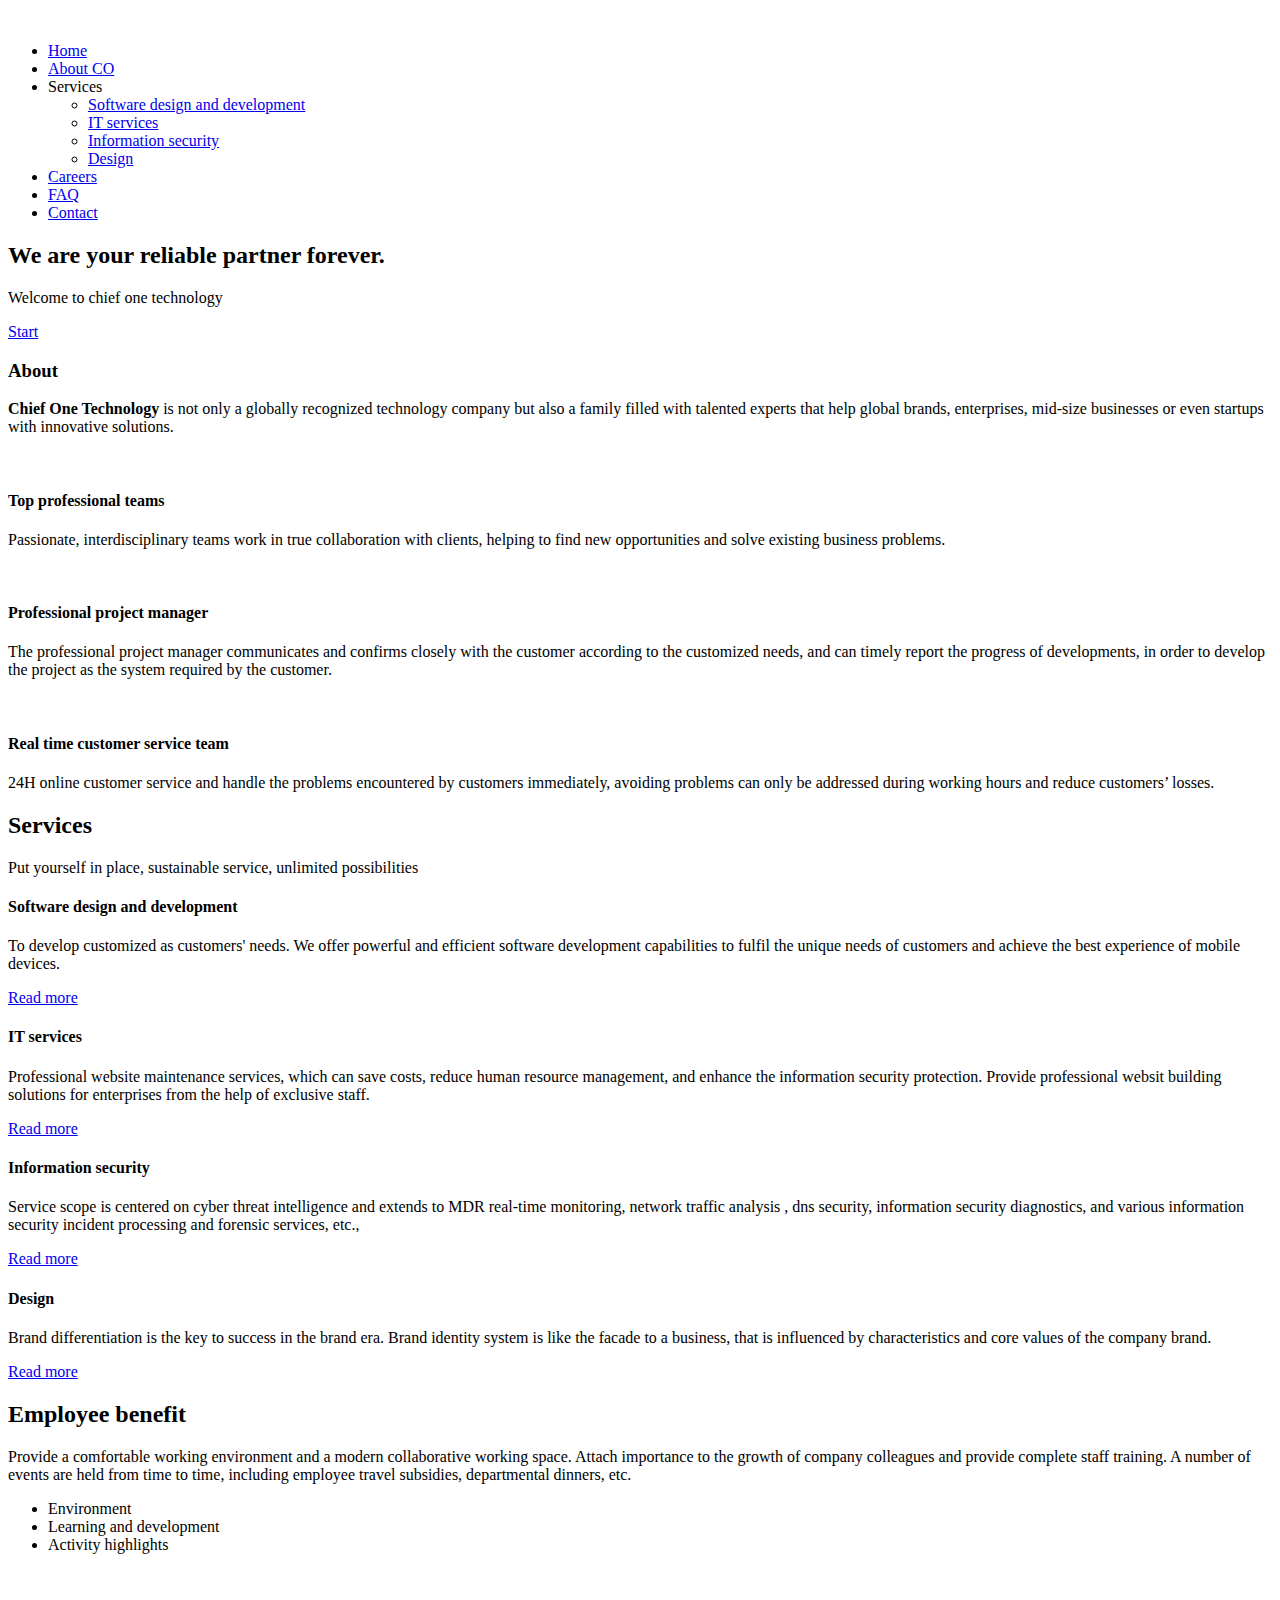
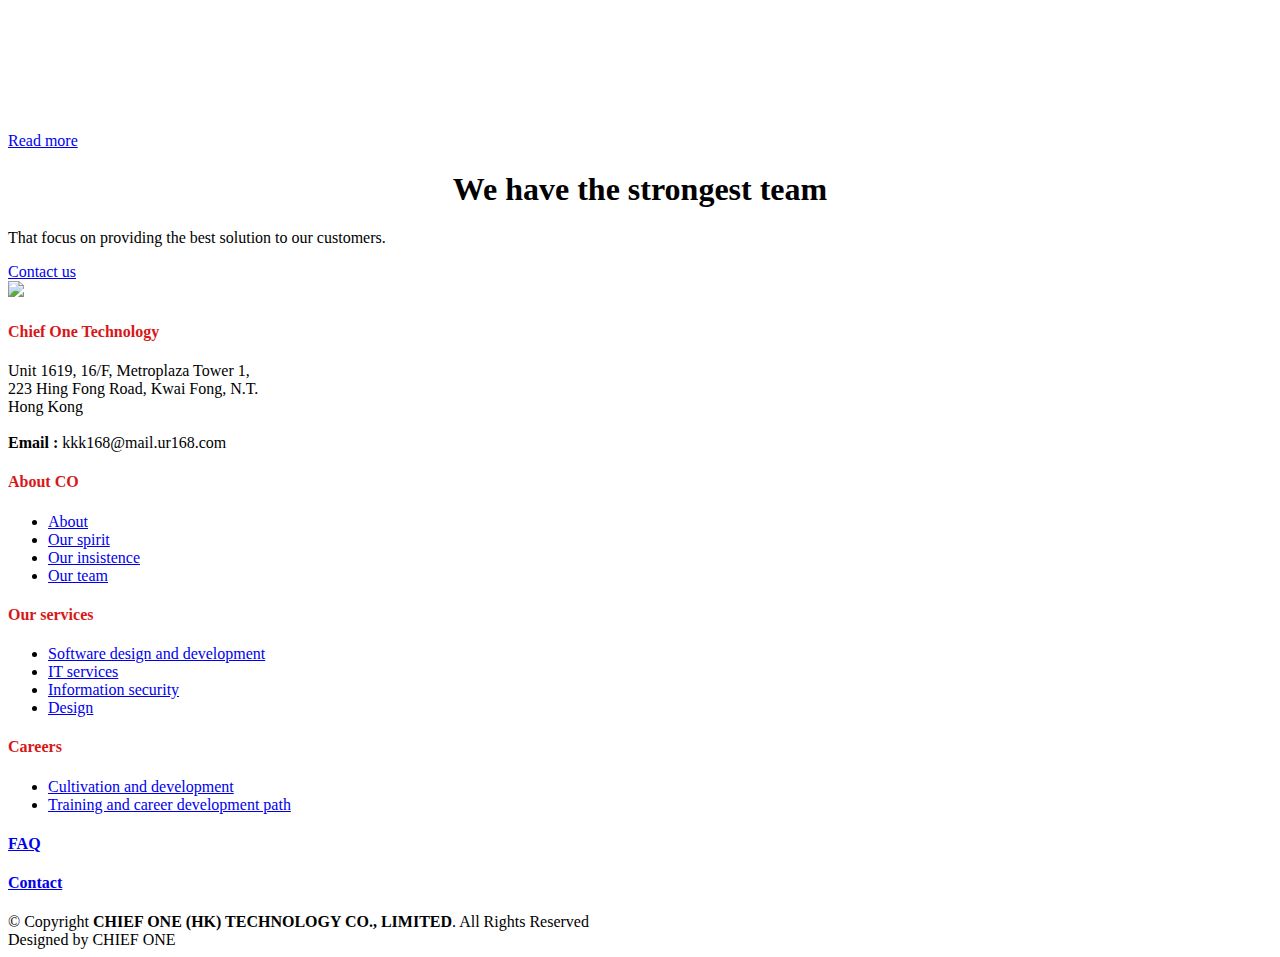
==== index.html @ e83c64fa "Add files via upload" ====
<!DOCTYPE html>
<html lang="en">

<head>
  <meta charset="utf-8">
  <meta content="width=device-width, initial-scale=1.0" name="viewport">

  <title>Chief One Technology</title>
  <meta content="Chief One Technology is not only a globally recognized technology company but also a family filled with talented experts that help global brands, enterprises, mid-size businesses or even startups with innovative solutions." name="description">
  <meta content="Software design and development , IT services , Server-side monitoring , Network monitoring , Browser-side monitoring , Mobile monitoring , Information security , Design , Visual design , 3D design , Animation design , Game soundtrack" name="keywords">

  <!-- Favicons -->
  <link href="assets/img/favicon.png" rel="icon">
  <link href="assets/img/apple-touch-icon.png" rel="apple-touch-icon">

  <!-- Google Fonts -->
  <link rel="preconnect" href="https://fonts.googleapis.com">
  <link rel="preconnect" href="https://fonts.gstatic.com" crossorigin>
  <link href="https://fonts.googleapis.com/css2?family=Open+Sans:ital,wght@0,300;0,400;0,500;0,600;0,700;1,300;1,400;1,600;1,700&family=Roboto:ital,wght@0,300;0,400;0,500;0,600;0,700;1,300;1,400;1,500;1,600;1,700&family=Work+Sans:ital,wght@0,300;0,400;0,500;0,600;0,700;1,300;1,400;1,500;1,600;1,700&display=swap" rel="stylesheet">

  <!-- Vendor CSS Files -->
  <link href="assets/vendor/bootstrap/css/bootstrap.min.css" rel="stylesheet">
  <link href="assets/vendor/bootstrap-icons/bootstrap-icons.css" rel="stylesheet">
  <link href="assets/vendor/fontawesome-free/css/all.min.css" rel="stylesheet">
  <link href="assets/vendor/aos/aos.css" rel="stylesheet">
  <link href="assets/vendor/glightbox/css/glightbox.min.css" rel="stylesheet">
  <link href="assets/vendor/swiper/swiper-bundle.min.css" rel="stylesheet">

  <!-- Template Main CSS File -->
  <link href="assets/css/main.css" rel="stylesheet">

  <!-- =======================================================
  * Template Name: UpConstruction - v1.1.0
  * Template URL: https://bootstrapmade.com/upconstruction-bootstrap-construction-website-template/
  * Author: BootstrapMade.com
  * License: https://bootstrapmade.com/license/
  ======================================================== -->
</head>

<body>

  <!-- ======= Header ======= -->
  <header id="header" class="header d-flex align-items-center">
    <div class="container-fluid container-xl d-flex align-items-center justify-content-between">

      <a href="index.html" class="logo d-flex align-items-center">
        <!-- Uncomment the line below if you also wish to use an image logo -->
        <img src="assets/img/logo.png" alt="">
        <!-- <h1>UpConstruction<span>.</span></h1> -->
      </a>

      <i class="mobile-nav-toggle mobile-nav-show bi bi-list"></i>
      <i class="mobile-nav-toggle mobile-nav-hide d-none bi bi-x"></i>
      <nav id="navbar" class="navbar">
        <ul>
          <li><a href="index.html" class="active">Home</a></li>
          <li><a href="about.html">About CO</a></li>
          <li class="dropdown"><a><span class="a" >Services
          <i class="bi bi-chevron-down dropdown-indicator"></i></span> </a>
            <ul>
              <li><a href="software-design.html">Software design and development</a></li>
              <li><a href="service-server-side.html">IT services</a></li>
              <li><a href="Information-security.html">Information security</a></li>
              <li><a href="service-design.html">Design</a></li>
            </ul>
          </li>
          <li><a href="careers.html">Careers</a></li>
          <li><a href="FAQ.html"> FAQ</a></li>
          
          <!-- <li class="dropdown"><a href="#"><span>Dropdown</span> <i class="bi bi-chevron-down dropdown-indicator"></i></a>
            <ul>
              <li><a href="services.html">Dropdown 1</a></li>
              <li><a href="services.html">Dropdown 2</a></li>
              <li><a href="services.html">Dropdown 3</a></li>
              <li><a href="services.html">Dropdown 4</a></li>
            </ul>
          </li> -->

          <li><a href="contact.html" >Contact</a></li>
        </ul>
      </nav><!-- .navbar -->

    </div>
  </header><!-- End Header -->

  <!-- ======= Hero Section ======= -->
  <section id="hero" class="hero">

    <div class="info d-flex align-items-center ">
      <div class="container ">
        <div class="row justify-content-center">
          <div class="col-lg-6 text-center">
            <h2 data-aos="fade-down">We are your reliable partner forever<span>.</h2>
            <p data-aos="fade-up">Welcome to chief one technology</p>
            <a data-aos="fade-up" data-aos-delay="200" href="#get-started" class="btn-get-started">Start</a>
          </div>
        </div>
      </div>
    </div>

    <div id="hero-carousel" class="carousel slide" data-bs-ride="carousel" data-bs-interval="5000">

      <div class="carousel-item active" style="background-image: url(assets/img/hero-carousel/hero-carousel-1.jpg)"></div>
      <div class="carousel-item" style="background-image: url(assets/img/hero-carousel/hero-carousel-2.jpg)"></div>
      <div class="carousel-item" style="background-image: url(assets/img/hero-carousel/hero-carousel-3.jpg)"></div>
      <!-- <div class="carousel-item" style="background-image: url(assets/img/hero-carousel/hero-carousel-4.jpg)"></div>
      <div class="carousel-item" style="background-image: url(assets/img/hero-carousel/hero-carousel-5.jpg)"></div> -->

      <a class="carousel-control-prev" href="#hero-carousel" role="button" data-bs-slide="prev">
        <span class="carousel-control-prev-icon bi bi-chevron-left" aria-hidden="true"></span>
      </a>

      <a class="carousel-control-next" href="#hero-carousel" role="button" data-bs-slide="next">
        <span class="carousel-control-next-icon bi bi-chevron-right" aria-hidden="true"></span>
      </a>

    </div>

  </section><!-- End Hero Section -->


  <main id="main">
  <!-- ======= Alt Services Section ======= -->
  <section id="get-started">
  <div id=" alt-services" class="alt-services ">
    <div class="container" data-aos="fade-up">

      <div class="row justify-content-around gy-4">
        <div class="col-lg-6 img-bg" style="background-image: url(assets/img/alt-services-1.jpg);" data-aos="zoom-in" data-aos-delay="100"></div>

        <div class="col-lg-5 d-flex flex-column justify-content-center f-size">
          <h3>About</h3>
          <!-- <h3>Efficiency．Intelligent．Technology</h3> -->
          <p><strong>Chief One Technology</strong> is not only a globally recognized technology company but also a family filled with talented experts that help global brands, enterprises, mid-size businesses or even startups with innovative solutions.
            </p>

          <div class="icon-box d-flex position-relative" data-aos="fade-up" data-aos-delay="100">
            <i class="bi flex-shrink-0"><img src="assets/img/team.svg" alt="" class="img-fluid"></i>
            <div>
              <h4>Top professional teams</h4>
              <p>Passionate, interdisciplinary teams work in true collaboration with clients, helping to find new opportunities and solve existing business problems.</p>
            </div>
          </div><!-- End Icon Box -->

          <div class="icon-box d-flex position-relative" data-aos="fade-up" data-aos-delay="200">
            <i class="bi flex-shrink-0"><img src="assets/img/img_manager.svg" alt="" class="img-fluid"></i>
            <div>
              <h4>Professional project manager</h4>
              <p>The professional project manager communicates and confirms closely with the customer according to the customized needs, and can timely report the progress of developments, in order to develop the project as the system required by the customer.</p>
            </div>
          </div><!-- End Icon Box -->

          <div class="icon-box d-flex position-relative" data-aos="fade-up" data-aos-delay="300">
            <i class="bi flex-shrink-0"><img src="assets/img/img_time.svg" alt="" class="img-fluid"></i>
            <div>
              <h4>Real time customer service team</h4>
              <p>24H online customer service and handle the problems encountered by customers immediately, avoiding problems can only be addressed during working hours and reduce customers’ losses.</p>
            </div>
          </div><!-- End Icon Box -->

          <!-- <div class="icon-box d-flex position-relative" data-aos="fade-up" data-aos-delay="400">
            <i class="bi bi-brightness-high flex-shrink-0"></i>
            <div>
              <h4><a href="" class="stretched-link">Tride clov</a></h4>
              <p>Est voluptatem labore deleniti quis a delectus et. Saepe dolorem libero sit non aspernatur odit amet. Et eligendi</p>
            </div>
          </div> -->
          <!-- End Icon Box -->

        </div>
      </div>

    </div></div>
  </section><!-- End Alt Services Section -->


  <!-- ======= Services Section ======= -->
  <!-- <section id="services" class="services section-bg ">
    <div class="container" data-aos="fade-up">

      <div class="section-header">
        <h2 class="">Services</h2>
        <p>Put yourself in place, sustainable service, unlimited possibilities</p>
      </div>

      <div class="row gy-4">

        <div class="col-lg-6 col-md-6 " data-aos="fade-up" data-aos-delay="100">
          <div class="service-item  position-relative">
            <div class="icon">
              <img src="assets/img/icon9.svg" alt="" class="img-fluid">
            </div>
            <h3>Software Design & Development</h3>
            <p>To develop customized as customers' needs. We offer powerful and efficient software development capabilities to fulfil the unique needs of customers and achieve the best experience of mobile devices.</p>
            <a href="service-details.html" class="readmore stretched-link">Read More<i class="bi bi-arrow-right"></i></a>
          </div>
        </div> -->
        <!-- End Service Item -->

        <!-- <div class="col-lg-6 col-md-6" data-aos="fade-up" data-aos-delay="200">
          <div class="service-item position-relative">
            <div class="icon">
              <img src="assets/img/icon7.svg" alt="" class="img-fluid">
            </div>
            <h3>It Services</h3>
            <p>Professional website maintenance services, which can save costs, reduce human resource management, and enhance the information security protection. Provide professional websit building solutions for enterprises from the help of exclusive staff.</p>
            <a href="service-details.html" class="readmore stretched-link">Read More <i class="bi bi-arrow-right"></i></a>
          </div>
        </div> -->
        <!-- End Service Item -->

        <!-- <div class="col-lg-6 col-md-6" data-aos="fade-up" data-aos-delay="300">
          <div class="service-item position-relative">
            <div class="icon">
              <img src="assets/img/icon8.svg" alt="" class="img-fluid">
            </div>
            <h3>Information Security</h3>
            <p>service scope is centered on cyber threat intelligence and extends to MDR real-time monitoring, network traffic analysis , dns security, information security diagnostics, and various information security incident processing and forensic services, etc., helping customers guard against ubiquitous cyber threats.</p>
            <a href="service-details.html" class="readmore stretched-link">Read More <i class="bi bi-arrow-right"></i></a>
          </div>
        </div> -->
        <!-- End Service Item -->

        <!-- <div class="col-lg-6 col-md-6" data-aos="fade-up" data-aos-delay="400">
          <div class="service-item position-relative">
            <div class="icon">
              <img src="assets/img/icon6.svg" alt="" class="img-fluid">
            </div>
            <h3>Graphic Design</h3>
            <p>Brand differentiation is the key to success in the brand era. Brand identity system is like the facade to a business, that is influenced by characteristics and core values of the company brand. Every business is in a different life cycle stage, which has different demands for operation. The branding benefits can only be accumulated by utilising the right tools in each stage. </p>
            <a href="service-details.html" class="readmore stretched-link">Read More <i class="bi bi-arrow-right"></i></a>
          </div>
        </div> -->
        <!-- End Service Item -->

        <!-- <div class="col-lg-4 col-md-6" data-aos="fade-up" data-aos-delay="500">
          <div class="service-item position-relative">
            <div class="icon">
              <i class="fa-solid fa-helmet-safety"></i>
            </div>
            <h3>Velit Doloremque</h3>
            <p>Cumque et suscipit saepe. Est maiores autem enim facilis ut aut ipsam corporis aut. Sed animi at autem alias eius labore.</p>
            <a href="service-details.html" class="readmore stretched-link">Learn more <i class="bi bi-arrow-right"></i></a>
          </div>
        </div> -->
        <!-- End Service Item -->

        <!-- <div class="col-lg-4 col-md-6" data-aos="fade-up" data-aos-delay="600">
          <div class="service-item position-relative">
            <div class="icon">
              <i class="fa-solid fa-arrow-up-from-ground-water"></i>
            </div>
            <h3>Dolori Architecto</h3>
            <p>Hic molestias ea quibusdam eos. Fugiat enim doloremque aut neque non et debitis iure. Corrupti recusandae ducimus enim.</p>
            <a href="service-details.html" class="readmore stretched-link">Learn more <i class="bi bi-arrow-right"></i></a>
          </div>
        </div> -->
        <!-- End Service Item -->

      <!-- </div>

    </div>
  </section> -->
  <!-- End Services Section -->



  

    <!-- ======= Constructions Section ======= -->
    <section id="constructions" class="constructions section-bg ">
      <div class="container" data-aos="fade-up">

        <div class="section-header">
          <h2>Services</h2>
          <p>Put yourself in place, sustainable service, unlimited possibilities</p>
        </div>

        <div class="row gy-4">

          <div class="col-lg-6" data-aos="fade-up" data-aos-delay="100">
            <div class="card-item">
              <div class="row">
                <div class="col-xl-5">
                  <div class="card-bg" style="background-image: url(assets/img/constructions-1.jpg);"></div>
                </div>
                <div class="col-xl-7 d-flex align-items-center">
                  <div class="card-body">
                    <h4>Software design and development</h4>
              <p>To develop customized as customers' needs. We offer powerful and efficient software development capabilities to fulfil the unique needs of customers and achieve the best experience of mobile devices.</p>
              <a href="software-design.html" class="readmore stretched-link">Read more <i class="bi bi-arrow-right"></i></a>
                  </div>
                </div>
              </div>
            </div>
          </div>
          <!-- End Card Item -->

          <div class="col-lg-6" data-aos="fade-up" data-aos-delay="200">
            <div class="card-item">
              <div class="row">
                <div class="col-xl-5">
                  <div class="card-bg" style="background-image: url(assets/img/constructions-2.jpg);"></div>
                </div>
                <div class="col-xl-7 d-flex align-items-center">
                  <div class="card-body">
                    <h4 class="card-title">IT services</h4>
                    <p>Professional website maintenance services, which can save costs, reduce human resource management, and enhance the information security protection. Provide professional websit building 
                      solutions for enterprises from the help of exclusive staff.</p>
                      <a href="service-server-side.html" class="readmore stretched-link">Read more <i class="bi bi-arrow-right"></i></a>
                  </div>
                </div>
              </div>
            </div>
          </div>
          <!-- End Card Item -->

          <div class="col-lg-6" data-aos="fade-up" data-aos-delay="300">
            <div class="card-item">
              <div class="row">
                <div class="col-xl-5">
                  <div class="card-bg" style="background-image: url(assets/img/constructions-3.jpg);"></div>
                </div>
                <div class="col-xl-7 d-flex align-items-center">
                  <div class="card-body">
                    <h4 class="card-title">Information security</h4>
                    <p>Service scope is centered on cyber threat intelligence and extends to MDR real-time monitoring, network traffic analysis , dns security, information security diagnostics, and various information security incident processing and forensic services, etc.,</p>
                      <a href="Information-security.html" class="readmore stretched-link">Read more <i class="bi bi-arrow-right"></i></a>
                  </div>
                </div>
              </div>
            </div>
          </div>
          <!-- End Card Item -->

          <div class="col-lg-6" data-aos="fade-up" data-aos-delay="400">
            <div class="card-item">
              <div class="row">
                <div class="col-xl-5">
                  <div class="card-bg" style="background-image: url(assets/img/constructions-4.jpg);"></div>
                </div>
                <div class="col-xl-7 d-flex ">
                  <div class="card-body">
                    <h4 class="card-title">Design</h4>
                    <p>Brand differentiation is the key to success in the brand era. Brand identity system is like the facade to a business, that is influenced by characteristics and core values of the company brand. </p>
                    <a href="service-design.html" class="readmore stretched-link">Read more <i class="bi bi-arrow-right"></i></a>
                  </div>
                </div>
              </div>
            </div>
          </div>
          <!-- End Card Item -->

        </div>

        

      </div>
    </section>
    <!-- End Constructions Section -->

    

    
    

    <!-- ======= Our Projects Section ======= -->
    <section id="projects" class="projects " >
      <div class="container" data-aos="fade-up">

        <div class="section-header">
          <h2 >Employee benefit</h2>
          <p>Provide a comfortable working environment and a modern collaborative working space.

            Attach importance to the growth of company colleagues and provide complete staff training.
            
            A number of events are held from time to time, including employee travel subsidies, departmental dinners, etc.</p>
        </div>

        <div class="portfolio-isotope" data-portfolio-filter=".filter-remodeling" data-portfolio-layout="masonry" data-portfolio-sort="original-order">

          <ul class="portfolio-flters" data-aos="fade-up" data-aos-delay="100">
            <!-- <li data-filter="*" class="filter-active">All</li> -->
            <li data-filter=".filter-remodeling" class="filter-active">Environment</li>
            <li data-filter=".filter-construction"> Learning and development </li>
            <li data-filter=".filter-repairs"> Activity highlights</li>
            <!-- <li data-filter=".filter-design">Design</li> -->
          </ul><!-- End Projects Filters -->

          <div class="row gy-4 portfolio-container" data-aos="fade-up" data-aos-delay="200">

            <div class="col-lg-4 col-md-6 portfolio-item filter-remodeling">
              <div class="portfolio-content h-100">
                <img src="assets/img/projects/remodeling-1.jpg" class="img-fluid" alt="">
                <div class="portfolio-info">
                  <!-- <h4>Remodeling 1</h4> -->
                  <!-- <p>Lorem ipsum, dolor sit amet consectetur</p> -->
                  <a href="assets/img/projects/remodeling-1.jpg"  data-gallery="portfolio-gallery-remodeling" class="glightbox preview-link"><i class="bi bi-zoom-in"></i></a>
                  <!-- <a href="project-details.html" title="More Details" class="details-link"><i class="bi bi-link-45deg"></i></a> -->
                </div>
              </div>
            </div><!-- End Projects Item -->

            <div class="col-lg-4 col-md-6 portfolio-item filter-construction">
              <div class="portfolio-content h-100">
                <img src="assets/img/projects/construction-1.jpg" class="img-fluid" alt="">
                <div class="portfolio-info">
                  <!-- <h4>Construction 1</h4> -->
                  <!-- <p>Lorem ipsum, dolor sit amet consectetur</p> -->
                  <a href="assets/img/projects/construction-1.jpg"  data-gallery="portfolio-gallery-construction" class="glightbox preview-link"><i class="bi bi-zoom-in"></i></a>
                  <!-- <a href="project-details.html" title="More Details" class="details-link"><i class="bi bi-link-45deg"></i></a> -->
                </div>
              </div>
            </div><!-- End Projects Item -->

            <div class="col-lg-4 col-md-6 portfolio-item filter-repairs">
              <div class="portfolio-content h-100">
                <img src="assets/img/projects/repairs-1.jpg" class="img-fluid" alt="">
                <div class="portfolio-info">
                  <!-- <h4>Repairs 1</h4> -->
                  <!-- <p>Lorem ipsum, dolor sit amet consectetur</p> -->
                  <a href="assets/img/projects/repairs-1.jpg"  data-gallery="portfolio-gallery-repairs" class="glightbox preview-link"><i class="bi bi-zoom-in"></i></a>
                  <!-- <a href="project-details.html" title="More Details" class="details-link"><i class="bi bi-link-45deg"></i></a> -->
                </div>
              </div>
            </div><!-- End Projects Item -->

            <!-- <div class="col-lg-4 col-md-6 portfolio-item filter-design">
              <div class="portfolio-content h-100">
                <img src="assets/img/projects/design-1.jpg" class="img-fluid" alt="">
                <div class="portfolio-info">
                  <h4>Design 1</h4>
                  <p>Lorem ipsum, dolor sit amet consectetur</p>
                  <a href="assets/img/projects/design-1.jpg" title="Repairs 1" data-gallery="portfolio-gallery-book" class="glightbox preview-link"><i class="bi bi-zoom-in"></i></a>
                  <a href="project-details.html" title="More Details" class="details-link"><i class="bi bi-link-45deg"></i></a>
                </div>
              </div>
            </div> -->
            <!-- End Projects Item -->

            <div class="col-lg-4 col-md-6 portfolio-item filter-remodeling">
              <div class="portfolio-content h-100">
                <img src="assets/img/projects/remodeling-2.jpg" class="img-fluid" alt="">
                <div class="portfolio-info">
                  <!-- <h4>Remodeling 2</h4> -->
                  <!-- <p>Lorem ipsum, dolor sit amet consectetur</p> -->
                  <a href="assets/img/projects/remodeling-2.jpg"  data-gallery="portfolio-gallery-remodeling" class="glightbox preview-link"><i class="bi bi-zoom-in"></i></a>
                  <!-- <a href="project-details.html" title="More Details" class="details-link"><i class="bi bi-link-45deg"></i></a> -->
                </div>
              </div>
            </div><!-- End Projects Item -->

            <div class="col-lg-4 col-md-6 portfolio-item filter-construction">
              <div class="portfolio-content h-100">
                <img src="assets/img/projects/construction-2.jpg" class="img-fluid" alt="">
                <div class="portfolio-info">
                  <!-- <h4>Construction 2</h4> -->
                  <!-- <p>Lorem ipsum, dolor sit amet consectetur</p> -->
                  <a href="assets/img/projects/construction-2.jpg"  data-gallery="portfolio-gallery-construction" class="glightbox preview-link"><i class="bi bi-zoom-in"></i></a>
                  <!-- <a href="project-details.html" title="More Details" class="details-link"><i class="bi bi-link-45deg"></i></a> -->
                </div>
              </div>
            </div><!-- End Projects Item -->

            <div class="col-lg-4 col-md-6 portfolio-item filter-repairs">
              <div class="portfolio-content h-100">
                <img src="assets/img/projects/repairs-2.jpg" class="img-fluid" alt="">
                <div class="portfolio-info">
                  <!-- <h4>Repairs 2</h4> -->
                  <!-- <p>Lorem ipsum, dolor sit amet consectetur</p> -->
                  <a href="assets/img/projects/repairs-2.jpg"  data-gallery="portfolio-gallery-repairs" class="glightbox preview-link"><i class="bi bi-zoom-in"></i></a>
                  <!-- <a href="project-details.html" title="More Details" class="details-link"><i class="bi bi-link-45deg"></i></a> -->
                </div>
              </div>
            </div><!-- End Projects Item -->

            <!-- <div class="col-lg-4 col-md-6 portfolio-item filter-design">
              <div class="portfolio-content h-100">
                <img src="assets/img/projects/design-2.jpg" class="img-fluid" alt="">
                <div class="portfolio-info">
                  <h4>Design 2</h4>
                  <p>Lorem ipsum, dolor sit amet consectetur</p>
                  <a href="assets/img/projects/design-2.jpg" title="Repairs 2" data-gallery="portfolio-gallery-book" class="glightbox preview-link"><i class="bi bi-zoom-in"></i></a>
                  <a href="project-details.html" title="More Details" class="details-link"><i class="bi bi-link-45deg"></i></a>
                </div>
              </div>
            </div> -->
            <!-- End Projects Item -->

            <div class="col-lg-4 col-md-6 portfolio-item filter-remodeling">
              <div class="portfolio-content h-100">
                <img src="assets/img/projects/remodeling-3.jpg" class="img-fluid" alt="">
                <div class="portfolio-info">
                  <!-- <h4>Remodeling 3</h4> -->
                  <!-- <p>Lorem ipsum, dolor sit amet consectetur</p> -->
                  <a href="assets/img/projects/remodeling-3.jpg"  data-gallery="portfolio-gallery-remodeling" class="glightbox preview-link"><i class="bi bi-zoom-in"></i></a>
                  <!-- <a href="project-details.html" title="More Details" class="details-link"><i class="bi bi-link-45deg"></i></a> -->
                </div>
              </div>
            </div><!-- End Projects Item -->

            <div class="col-lg-4 col-md-6 portfolio-item filter-construction">
              <div class="portfolio-content h-100">
                <img src="assets/img/projects/construction-3.jpg" class="img-fluid" alt="">
                <div class="portfolio-info">
                  <!-- <h4>Construction 3</h4> -->
                  <!-- <p>Lorem ipsum, dolor sit amet consectetur</p> -->
                  <a href="assets/img/projects/construction-3.jpg"  data-gallery="portfolio-gallery-construction" class="glightbox preview-link"><i class="bi bi-zoom-in"></i></a>
                  <!-- <a href="project-details.html" title="More Details" class="details-link"><i class="bi bi-link-45deg"></i></a> -->
                </div>
              </div>
            </div><!-- End Projects Item -->

            <div class="col-lg-4 col-md-6 portfolio-item filter-repairs">
              <div class="portfolio-content h-100">
                <img src="assets/img/projects/repairs-3.jpg" class="img-fluid" alt="">
                <div class="portfolio-info">
                  <!-- <h4>Repairs 3</h4> -->
                  <!-- <p>Lorem ipsum, dolor sit amet consectetur</p> -->
                  <a href="assets/img/projects/repairs-3.jpg"  data-gallery="portfolio-gallery-repairs" class="glightbox preview-link"><i class="bi bi-zoom-in"></i></a>
                  <!-- <a href="project-details.html" title="More Details" class="details-link"><i class="bi bi-link-45deg"></i></a> -->
                </div>
              </div>
            </div><!-- End Projects Item -->

            

            <!-- <div class="col-lg-4 col-md-6 portfolio-item filter-design">
              <div class="portfolio-content h-100">
                <img src="assets/img/projects/design-3.jpg" class="img-fluid" alt="">
                <div class="portfolio-info">
                  <h4>Design 3</h4>
                  <p>Lorem ipsum, dolor sit amet consectetur</p>
                  <a href="assets/img/projects/design-3.jpg" title="Repairs 3" data-gallery="portfolio-gallery-book" class="glightbox preview-link"><i class="bi bi-zoom-in"></i></a>
                  <a href="project-details.html" title="More Details" class="details-link"><i class="bi bi-link-45deg"></i></a>
                </div>
              </div>
            </div> -->
            <!-- End Projects Item -->


          </div><!-- End Projects Container -->
          <div class="text-center">
            
            <a data-aos="fade-up" data-aos-delay="200" href="careers.html" class="more">Read more <i class="bi bi-arrow-right"></i></a>
          </div>
        </div>

      </div>
    </section><!-- End Our Projects Section -->

    <!-- ======= Testimonials Section ======= -->
    <!-- <section id="testimonials" class="testimonials section-bg">
      <div class="container" data-aos="fade-up">

        <div class="section-header">
          <h2>Testimonials</h2>
          <p>Quam sed id excepturi ccusantium dolorem ut quis dolores nisi llum nostrum enim velit qui ut et autem uia reprehenderit sunt deleniti</p>
        </div>

        <div class="slides-2 swiper">
          <div class="swiper-wrapper">

            <div class="swiper-slide">
              <div class="testimonial-wrap">
                <div class="testimonial-item">
                  <img src="assets/img/testimonials/testimonials-1.jpg" class="testimonial-img" alt="">
                  <h3>Saul Goodman</h3>
                  <h4>Ceo &amp; Founder</h4>
                  <div class="stars">
                    <i class="bi bi-star-fill"></i><i class="bi bi-star-fill"></i><i class="bi bi-star-fill"></i><i class="bi bi-star-fill"></i><i class="bi bi-star-fill"></i>
                  </div>
                  <p>
                    <i class="bi bi-quote quote-icon-left"></i>
                    Proin iaculis purus consequat sem cure digni ssim donec porttitora entum suscipit rhoncus. Accusantium quam, ultricies eget id, aliquam eget nibh et. Maecen aliquam, risus at semper.
                    <i class="bi bi-quote quote-icon-right"></i>
                  </p>
                </div>
              </div>
            </div> -->
            <!-- End testimonial item -->

            <!-- <div class="swiper-slide">
              <div class="testimonial-wrap">
                <div class="testimonial-item">
                  <img src="assets/img/testimonials/testimonials-2.jpg" class="testimonial-img" alt="">
                  <h3>Sara Wilsson</h3>
                  <h4>Designer</h4>
                  <div class="stars">
                    <i class="bi bi-star-fill"></i><i class="bi bi-star-fill"></i><i class="bi bi-star-fill"></i><i class="bi bi-star-fill"></i><i class="bi bi-star-fill"></i>
                  </div>
                  <p>
                    <i class="bi bi-quote quote-icon-left"></i>
                    Export tempor illum tamen malis malis eram quae irure esse labore quem cillum quid cillum eram malis quorum velit fore eram velit sunt aliqua noster fugiat irure amet legam anim culpa.
                    <i class="bi bi-quote quote-icon-right"></i>
                  </p>
                </div>
              </div>
            </div> -->
            <!-- End testimonial item -->

            <!-- <div class="swiper-slide">
              <div class="testimonial-wrap">
                <div class="testimonial-item">
                  <img src="assets/img/testimonials/testimonials-3.jpg" class="testimonial-img" alt="">
                  <h3>Jena Karlis</h3>
                  <h4>Store Owner</h4>
                  <div class="stars">
                    <i class="bi bi-star-fill"></i><i class="bi bi-star-fill"></i><i class="bi bi-star-fill"></i><i class="bi bi-star-fill"></i><i class="bi bi-star-fill"></i>
                  </div>
                  <p>
                    <i class="bi bi-quote quote-icon-left"></i>
                    Enim nisi quem export duis labore cillum quae magna enim sint quorum nulla quem veniam duis minim tempor labore quem eram duis noster aute amet eram fore quis sint minim.
                    <i class="bi bi-quote quote-icon-right"></i>
                  </p>
                </div>
              </div>
            </div> -->
            <!-- End testimonial item -->

            <!-- <div class="swiper-slide">
              <div class="testimonial-wrap">
                <div class="testimonial-item">
                  <img src="assets/img/testimonials/testimonials-4.jpg" class="testimonial-img" alt="">
                  <h3>Matt Brandon</h3>
                  <h4>Freelancer</h4>
                  <div class="stars">
                    <i class="bi bi-star-fill"></i><i class="bi bi-star-fill"></i><i class="bi bi-star-fill"></i><i class="bi bi-star-fill"></i><i class="bi bi-star-fill"></i>
                  </div>
                  <p>
                    <i class="bi bi-quote quote-icon-left"></i>
                    Fugiat enim eram quae cillum dolore dolor amet nulla culpa multos export minim fugiat minim velit minim dolor enim duis veniam ipsum anim magna sunt elit fore quem dolore labore illum veniam.
                    <i class="bi bi-quote quote-icon-right"></i>
                  </p>
                </div>
              </div>
            </div> -->
            <!-- End testimonial item -->

            <!-- <div class="swiper-slide">
              <div class="testimonial-wrap">
                <div class="testimonial-item">
                  <img src="assets/img/testimonials/testimonials-5.jpg" class="testimonial-img" alt="">
                  <h3>John Larson</h3>
                  <h4>Entrepreneur</h4>
                  <div class="stars">
                    <i class="bi bi-star-fill"></i><i class="bi bi-star-fill"></i><i class="bi bi-star-fill"></i><i class="bi bi-star-fill"></i><i class="bi bi-star-fill"></i>
                  </div>
                  <p>
                    <i class="bi bi-quote quote-icon-left"></i>
                    Quis quorum aliqua sint quem legam fore sunt eram irure aliqua veniam tempor noster veniam enim culpa labore duis sunt culpa nulla illum cillum fugiat legam esse veniam culpa fore nisi cillum quid.
                    <i class="bi bi-quote quote-icon-right"></i>
                  </p>
                </div>
              </div>
            </div> -->
            <!-- End testimonial item -->

          <!-- </div>
          <div class="swiper-pagination"></div>
        </div>

      </div>
    </section> -->
    <!-- End Testimonials Section -->

    <!-- ======= Recent Blog Posts Section ======= -->
    <!-- <section id="recent-blog-posts" class="recent-blog-posts">
      <div class="container" data-aos="fade-up">

    
    
  <div class=" section-header">
        <h2>Recent Blog Posts</h2>
        <p>In commodi voluptatem excepturi quaerat nihil error autem voluptate ut et officia consequuntu</p>
      </div>

      <div class="row gy-5">

        <div class="col-xl-4 col-md-6" data-aos="fade-up" data-aos-delay="100">
          <div class="post-item position-relative h-100">

            <div class="post-img position-relative overflow-hidden">
              <img src="assets/img/blog/blog-1.jpg" class="img-fluid" alt="">
              <span class="post-date">December 12</span>
            </div>

            <div class="post-content d-flex flex-column">

              <h3 class="post-title">Eum ad dolor et. Autem aut fugiat debitis</h3>

              <div class="meta d-flex align-items-center">
                <div class="d-flex align-items-center">
                  <i class="bi bi-person"></i> <span class="ps-2">Julia Parker</span>
                </div>
                <span class="px-3 text-black-50">/</span>
                <div class="d-flex align-items-center">
                  <i class="bi bi-folder2"></i> <span class="ps-2">Politics</span>
                </div>
              </div>

              <hr>

              <a href="blog-details.html" class="readmore stretched-link"><span>Read More</span><i class="bi bi-arrow-right"></i></a>

            </div>

          </div>
        </div>

        <div class="col-xl-4 col-md-6" data-aos="fade-up" data-aos-delay="200">
          <div class="post-item position-relative h-100">

            <div class="post-img position-relative overflow-hidden">
              <img src="assets/img/blog/blog-2.jpg" class="img-fluid" alt="">
              <span class="post-date">July 17</span>
            </div>

            <div class="post-content d-flex flex-column">

              <h3 class="post-title">Et repellendus molestiae qui est sed omnis</h3>

              <div class="meta d-flex align-items-center">
                <div class="d-flex align-items-center">
                  <i class="bi bi-person"></i> <span class="ps-2">Mario Douglas</span>
                </div>
                <span class="px-3 text-black-50">/</span>
                <div class="d-flex align-items-center">
                  <i class="bi bi-folder2"></i> <span class="ps-2">Sports</span>
                </div>
              </div>

              <hr>

              <a href="blog-details.html" class="readmore stretched-link"><span>Read More</span><i class="bi bi-arrow-right"></i></a>

            </div>

          </div>
        </div>

        <div class="col-xl-4 col-md-6">
          <div class="post-item position-relative h-100" data-aos="fade-up" data-aos-delay="300">

            <div class="post-img position-relative overflow-hidden">
              <img src="assets/img/blog/blog-3.jpg" class="img-fluid" alt="">
              <span class="post-date">September 05</span>
            </div>

            <div class="post-content d-flex flex-column">

              <h3 class="post-title">Quia assumenda est et veritati tirana ploder</h3>

              <div class="meta d-flex align-items-center">
                <div class="d-flex align-items-center">
                  <i class="bi bi-person"></i> <span class="ps-2">Lisa Hunter</span>
                </div>
                <span class="px-3 text-black-50">/</span>
                <div class="d-flex align-items-center">
                  <i class="bi bi-folder2"></i> <span class="ps-2">Economics</span>
                </div>
              </div>

              <hr>

              <a href="blog-details.html" class="readmore stretched-link"><span>Read More</span><i class="bi bi-arrow-right"></i></a>

            </div>

          </div>
        </div>

      </div>

      </div>
    </section> -->
    <!-- End Recent Blog Posts Section -->

      <!-- ======= Get Started Section ======= -->
      <!-- <section id="" class="get-started section-bg">
        <div class="container">
        <div class="section-header">
          <h2>Contact Us</h2>
          <p>If you want to know more about related products and project cooperation, or have any valuable opinions about us, you are welcome to contact us, and we will serve you wholeheartedly!</p>
        </div></div>
        <div class="row gy-4">
        <div class="col-lg-6 d-flex align-items-center" data-aos="fade-up">
          <iframe src="https://www.google.com/maps/embed?pb=!1m18!1m12!1m3!1d3689.8842004710086!2d114.12221833119354!3d22.358000899420905!2m3!1f0!2f0!3f0!3m2!1i1024!2i768!4f13.1!3m3!1m2!1s0x3403f8bdd231efed%3A0x9ea51164e774b2cc!2sMetroplaza%20Tower%201%2C%20223%20Hing%20Fong%20Rd%2C%20Kwai%20Fong%2C%20Hong%20Kong!5e0!3m2!1sen!2stw!4v1660296712592!5m2!1sen!2stw"  frameborder="0" style="border:0; width: 100%; height: 50vh;" allowfullscreen></iframe>
        </div>
         -->
  
         
  
            <!-- <div class="col-lg-6 d-flex align-items-center" data-aos="fade-up">
              <div class="content">
                <h3>Minus hic non reiciendis ea possimus at quia.</h3>
                <p>If you want to know more about related products and project cooperation, or have any valuable opinions about us, you are welcome to contact us, and we will serve you wholeheartedly!
                <p>Aliquam velit deserunt autem. Inventore et saepe. Tenetur suscipit eligendi labore culpa eos. Deserunt porro magni qui necessitatibus dolorem at animi cupiditate.</p>
              </div>
            </div> -->
  
            <!-- <div class="col-lg-4 " data-aos="fade">
              
              <form action="forms/quote.php" method="post" class="php-email-form">
                
                <div class="row gy-3">
  
                  <div class="col-md-6">
                    <input type="text" name="name" class="form-control" placeholder="Your Name" required>
                  </div>

                  <div class="col-md-6">
                    <input type="text" class="form-control" name="phone" placeholder="Your Phone" required>
                  </div>

                  <div class="col-md-12 ">
                    <input type="email" class="form-control" name="email" placeholder="Your Email" required>
                  </div>
  
                  

                  <div class="col-md-12">
                    <input type="text" class="form-control" name="Subject" placeholder="Subject" required>
                  </div>
  
                  <div class="col-md-12">
                    <textarea class="form-control" name="message" rows="6" placeholder="Message" required></textarea>
                  </div>
  
                  <div class="col-md-12 text-center">
                    <div class="loading">Loading</div>
                    <div class="error-message"></div>
                    <div class="sent-message">Your quote request has been sent successfully. Thank you!</div>
  
                    <button type="submit">Send Message</button>
                  </div>
  
                </div>
              </form>
            </div> -->
            <!-- End Quote Form -->
  
          <!-- </div>
  
        </div>
      </section> -->
      <!-- End Get Started Section -->

      <div class="hero-bottom overlay" style="background-image: url('assets/img/img_222.jpg');background-attachment: fixed; ">
        <div class="container"  >
          <div class="row align-items-center" data-aos="fade-up">
            
            <div class="col-lg-55 mx-auto slogan aos-init aos-animate">
              <h1 class="" style="text-align: center;" >We have<span> the strongest team</span></h1> <p>That focus on providing the best solution to our customers.</p>
                <div class="col-md-12 text-center">
                  <a href="contact.html" class="index-contact">Contact us <i class="bi bi-arrow-right"></i></a>
                </div>
              
            </div>
          </div>
        </div>
      </div>


  </main><!-- End #main -->

    <!-- ======= Footer ======= -->
    <footer id="footer" class="footer">

      <div class="footer-content position-relative">
        <div class="container">
          <div class="row">
  
            <div class="col-lg-4 col-md-6">
              <div class="footer-info">
                <div class="footer-logo">
                  <img class="lazy" src="assets/img/logo.png" style="display: inline;">
              </div>
              <h4 style="color:#d71718" >Chief One Technology</h4>
                <p>
                  Unit 1619, 16/F, Metroplaza Tower 1, <br>223 Hing Fong Road, Kwai Fong, N.T.<br>Hong Kong<br><br>
                  <!-- <strong>Phone:</strong> +1 5589 55488 55<br> -->
                  <strong>Email : </strong> kkk168@mail.ur168.com<br>
                </p>
                <!-- <div class="social-links d-flex mt-3">
                  <a href="#" class="d-flex align-items-center justify-content-center"><i class="bi bi-twitter"></i></a>
                  <a href="#" class="d-flex align-items-center justify-content-center"><i class="bi bi-facebook"></i></a>
                  <a href="#" class="d-flex align-items-center justify-content-center"><i class="bi bi-instagram"></i></a>
                  <a href="#" class="d-flex align-items-center justify-content-center"><i class="bi bi-linkedin"></i></a>
                </div> -->
              </div>
            </div><!-- End footer info column-->
  
            <div class="col-lg-2 col-md-3 footer-links">
              <h4 style="color:#d71718">About CO</h4>
              <ul>
                <li><a href="about.html">About</a></li>
                <li><a href="about.html#alt-services">Our spirit</a></li>
                <li><a href="about.html#services">Our insistence</a></li>
                <li><a href="about.html#team">Our team</a></li>
              </ul>
            </div><!-- End footer links column-->
  
            <div class="col-lg-3 col-md-3 footer-links">
              <h4 style="color:#d71718">Our services</h4>
              <ul>
                <li><a href="software-design.html">Software design and development</a></li>
                <li><a href="service-server-side.html">IT services</a></li>
                <li><a href="Information-security.html">Information security</a></li>
                <li><a href="service-design.html">Design</a></li>
              </ul>
            </div><!-- End footer links column-->
  
            <div class="col-lg-3 col-md-3 footer-links">
              <h4 style="color:#d71718">Careers</h4>
              <ul>
                <li><a href="careers.html#alt-services">Cultivation and development</a></li>
                <li><a href="careers.html#training">Training and career development path</a></li>
                
              </ul>
              <h4 class="footer_fQ" style="color:#d71718"><a href="FAQ.html">FAQ</a></h4>
              
              <h4 class="" style="color:#d71718"><a href="contact.html">Contact</a></h4>
              
  
            </div><!-- End footer links column-->
  
            <!-- <div class="col-lg-2 col-md-3 footer-links">
              <h4 style="color:#d71718">FAQ</h4>
              <ul>
                <li><a href="#">Ipsam</a></li>
                <li><a href="#">Laudantium dolorum</a></li>
                <li><a href="#">Dinera</a></li>
                <li><a href="#">Trodelas</a></li>
                <li><a href="#">Flexo</a></li>
              </ul>
            </div> -->
            <!-- End footer links column-->
  
          </div>
        </div>
      </div>
  
      <div class="footer-legal text-center position-relative">
        <div class="container">
          <div class="copyright">
            &copy; Copyright <strong><span>CHIEF ONE (HK) TECHNOLOGY CO., LIMITED</span></strong>. All Rights Reserved
          </div>
          <div class="credits">
            <!-- All the links in the footer should remain intact. -->
            <!-- You can delete the links only if you purchased the pro version. -->
            <!-- Licensing information: https://bootstrapmade.com/license/ -->
            <!-- Purchase the pro version with working PHP/AJAX contact form: https://bootstrapmade.com/upconstruction-bootstrap-construction-website-template/ -->
            Designed by CHIEF ONE
          </div>
        </div>
      </div>
  
    </footer>
    <!-- End Footer -->

  <a href="#" class="scroll-top d-flex align-items-center justify-content-center"><i class="bi bi-arrow-up-short"></i></a>

  <div id="preloader"></div>

  <!-- Vendor JS Files -->
  <script src="assets/vendor/bootstrap/js/bootstrap.bundle.min.js"></script>
  <script src="assets/vendor/aos/aos.js"></script>
  <script src="assets/vendor/glightbox/js/glightbox.min.js"></script>
  <script src="assets/vendor/isotope-layout/isotope.pkgd.min.js"></script>
  <script src="assets/vendor/swiper/swiper-bundle.min.js"></script>
  <script src="assets/vendor/purecounter/purecounter_vanilla.js"></script>
  <script src="assets/vendor/php-email-form/validate.js"></script>

  <!-- Template Main JS File -->
  <script src="assets/js/main.js"></script>

</body>

</html>
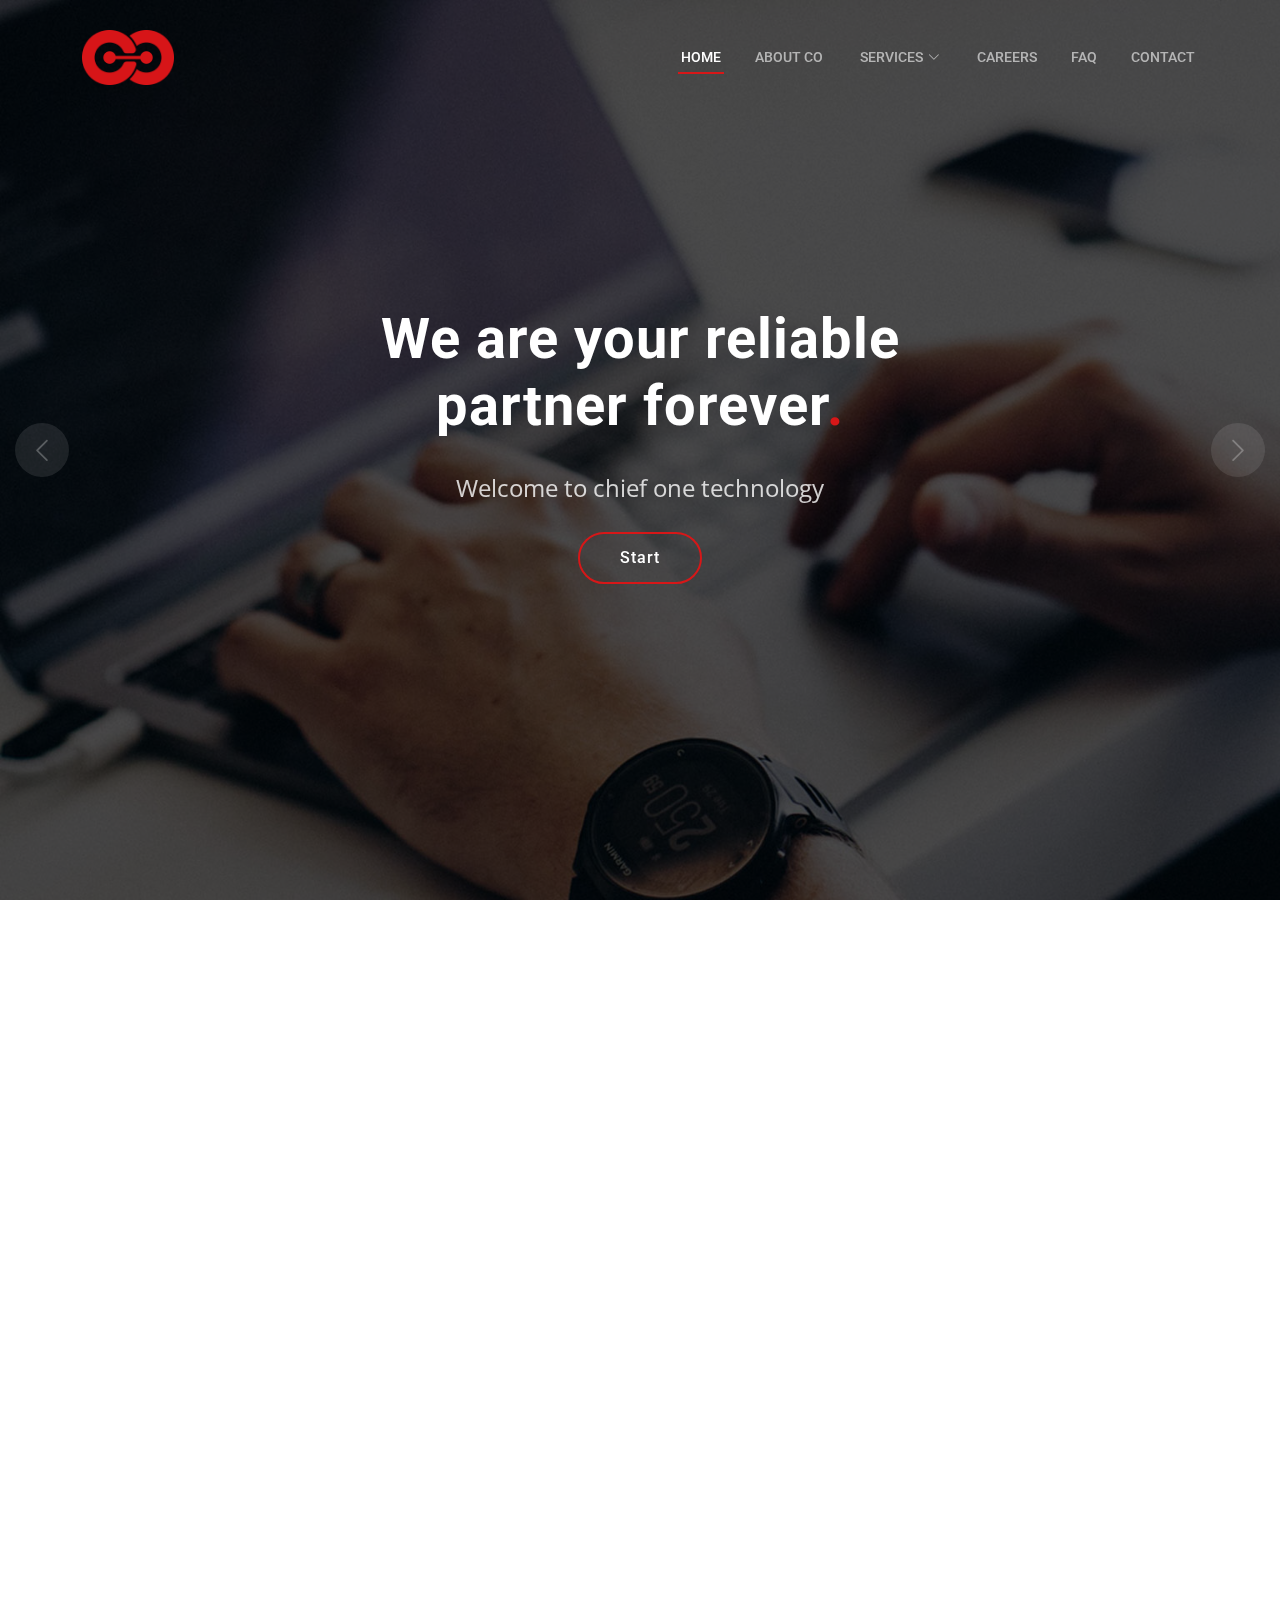
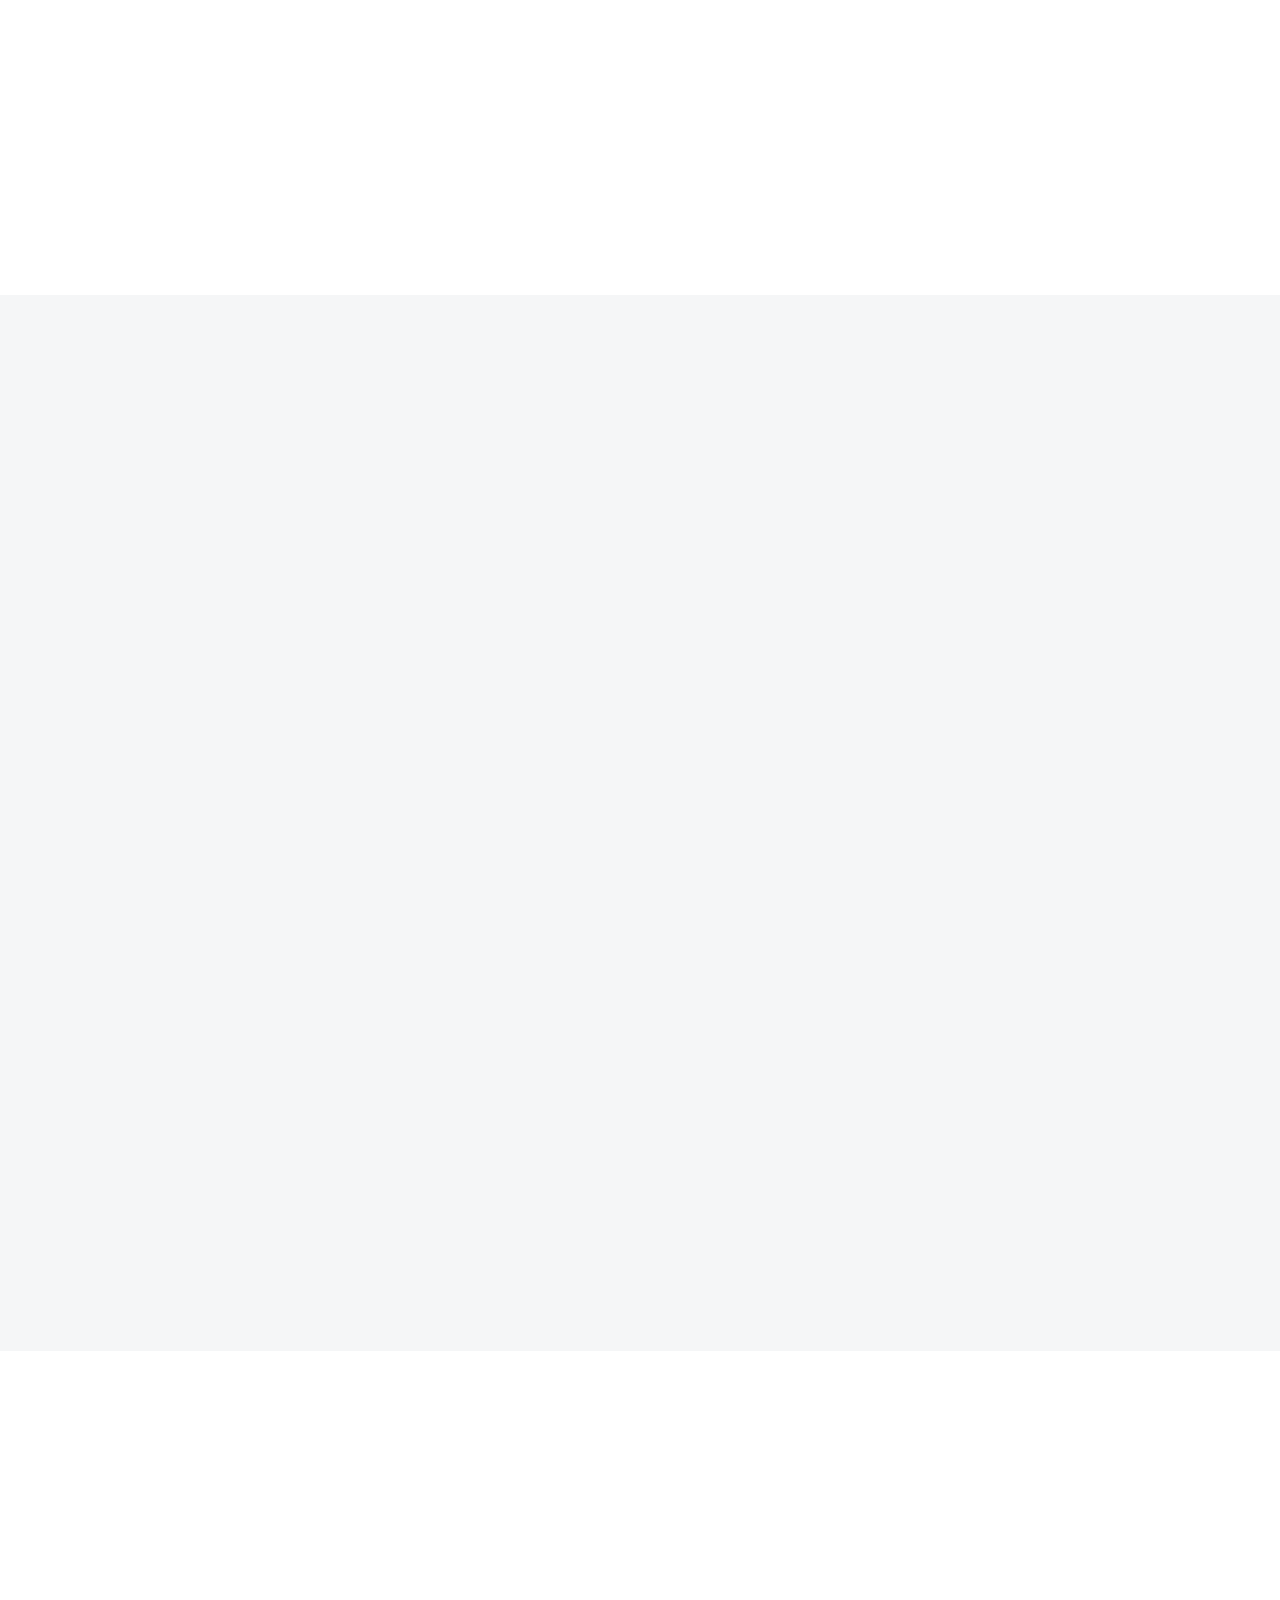
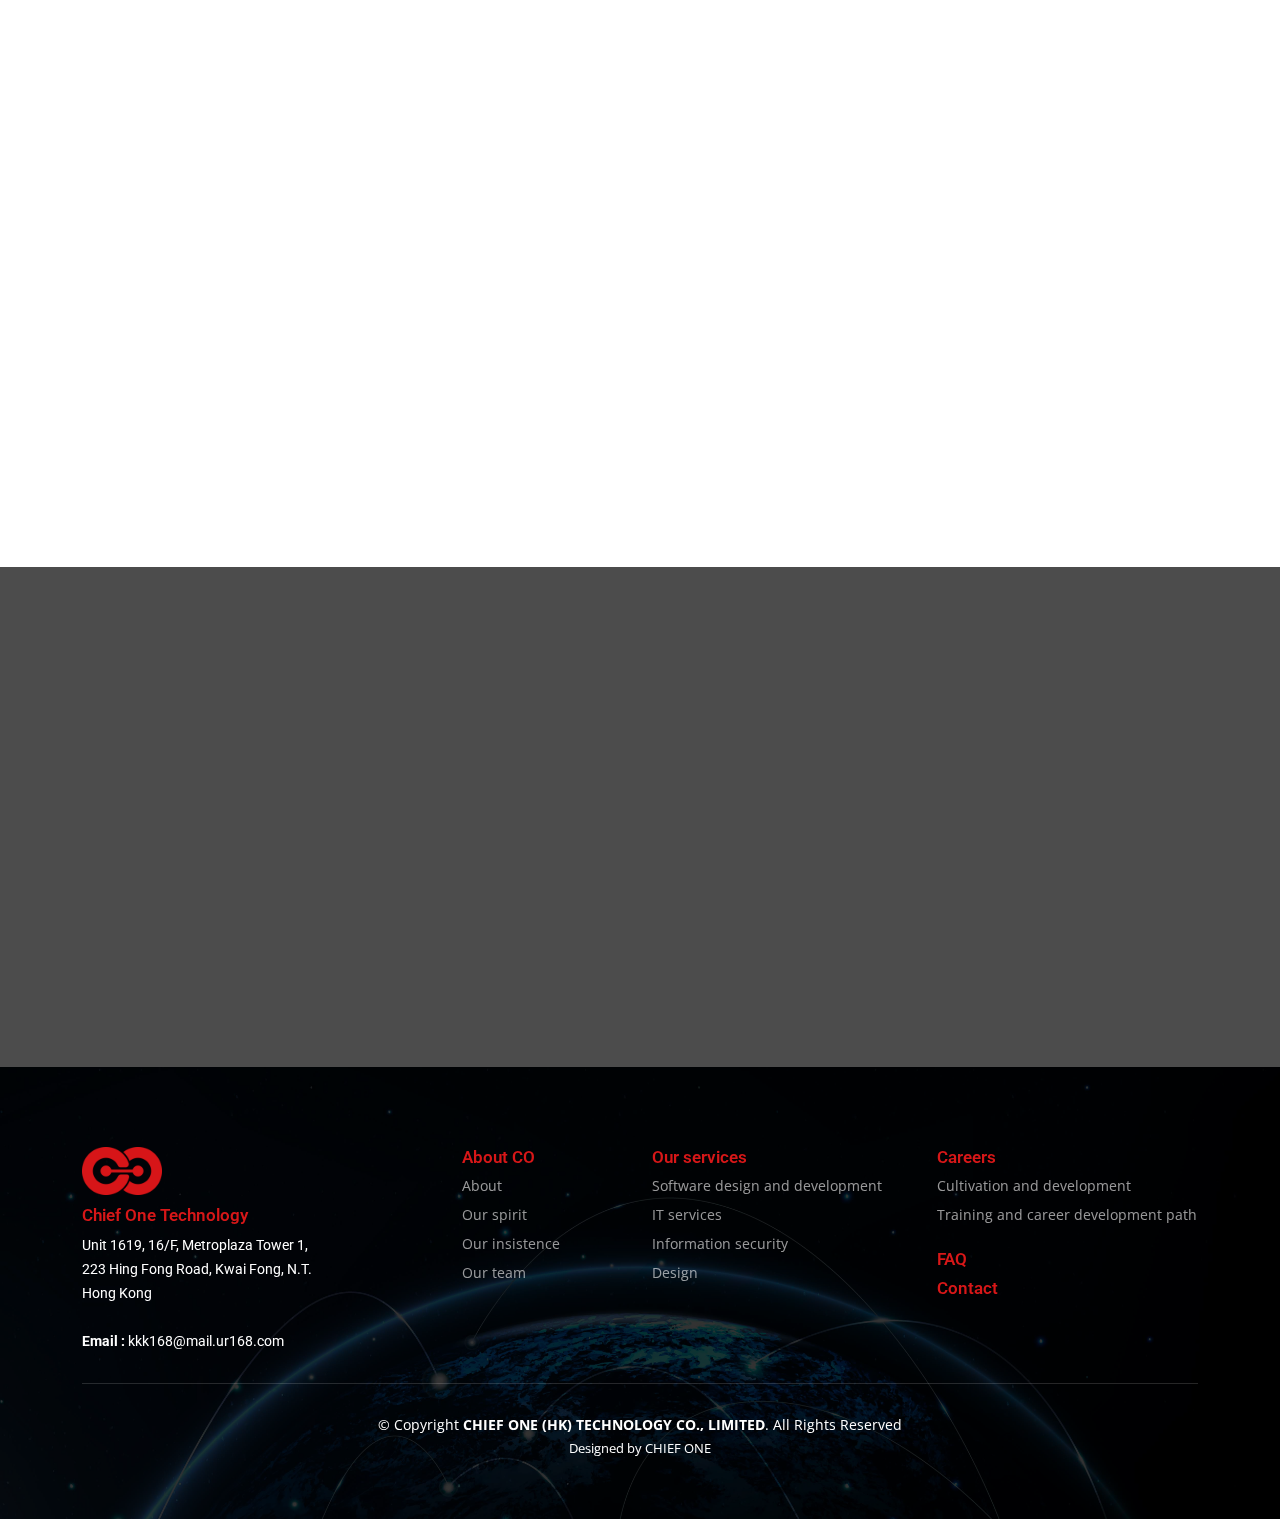
==== commit c3a944ba: "Add files via upload" ====
--- a/index.html
+++ b/index.html
@@ -6,8 +6,12 @@
   <meta content="width=device-width, initial-scale=1.0" name="viewport">
 
   <title>Chief One Technology</title>
-  <meta content="Chief One Technology is not only a globally recognized technology company but also a family filled with talented experts that help global brands, enterprises, mid-size businesses or even startups with innovative solutions." name="description">
-  <meta content="Software design and development , IT services , Server-side monitoring , Network monitoring , Browser-side monitoring , Mobile monitoring , Information security , Design , Visual design , 3D design , Animation design , Game soundtrack" name="keywords">
+  <meta
+    content="Chief One Technology is not only a globally recognized technology company but also a family filled with talented experts that help global brands, enterprises, mid-size businesses or even startups with innovative solutions."
+    name="description">
+  <meta
+    content="Software design and development , IT services , Server-side monitoring , Network monitoring , Browser-side monitoring , Mobile monitoring , Information security , Design , Visual design , 3D design , Animation design , Game soundtrack"
+    name="keywords">
 
   <!-- Favicons -->
   <link href="assets/img/favicon.png" rel="icon">
@@ -16,7 +20,9 @@
   <!-- Google Fonts -->
   <link rel="preconnect" href="https://fonts.googleapis.com">
   <link rel="preconnect" href="https://fonts.gstatic.com" crossorigin>
-  <link href="https://fonts.googleapis.com/css2?family=Open+Sans:ital,wght@0,300;0,400;0,500;0,600;0,700;1,300;1,400;1,600;1,700&family=Roboto:ital,wght@0,300;0,400;0,500;0,600;0,700;1,300;1,400;1,500;1,600;1,700&family=Work+Sans:ital,wght@0,300;0,400;0,500;0,600;0,700;1,300;1,400;1,500;1,600;1,700&display=swap" rel="stylesheet">
+  <link
+    href="https://fonts.googleapis.com/css2?family=Open+Sans:ital,wght@0,300;0,400;0,500;0,600;0,700;1,300;1,400;1,600;1,700&family=Roboto:ital,wght@0,300;0,400;0,500;0,600;0,700;1,300;1,400;1,500;1,600;1,700&family=Work+Sans:ital,wght@0,300;0,400;0,500;0,600;0,700;1,300;1,400;1,500;1,600;1,700&display=swap"
+    rel="stylesheet">
 
   <!-- Vendor CSS Files -->
   <link href="assets/vendor/bootstrap/css/bootstrap.min.css" rel="stylesheet">
@@ -29,12 +35,6 @@
   <!-- Template Main CSS File -->
   <link href="assets/css/main.css" rel="stylesheet">
 
-  <!-- =======================================================
-  * Template Name: UpConstruction - v1.1.0
-  * Template URL: https://bootstrapmade.com/upconstruction-bootstrap-construction-website-template/
-  * Author: BootstrapMade.com
-  * License: https://bootstrapmade.com/license/
-  ======================================================== -->
 </head>
 
 <body>
@@ -44,9 +44,9 @@
     <div class="container-fluid container-xl d-flex align-items-center justify-content-between">
 
       <a href="index.html" class="logo d-flex align-items-center">
-        <!-- Uncomment the line below if you also wish to use an image logo -->
+
         <img src="assets/img/logo.png" alt="">
-        <!-- <h1>UpConstruction<span>.</span></h1> -->
+
       </a>
 
       <i class="mobile-nav-toggle mobile-nav-show bi bi-list"></i>
@@ -55,8 +55,8 @@
         <ul>
           <li><a href="index.html" class="active">Home</a></li>
           <li><a href="about.html">About CO</a></li>
-          <li class="dropdown"><a><span class="a" >Services
-          <i class="bi bi-chevron-down dropdown-indicator"></i></span> </a>
+          <li class="dropdown"><a><span class="a">Services
+                <i class="bi bi-chevron-down dropdown-indicator"></i></span> </a>
             <ul>
               <li><a href="software-design.html">Software design and development</a></li>
               <li><a href="service-server-side.html">IT services</a></li>
@@ -66,17 +66,7 @@
           </li>
           <li><a href="careers.html">Careers</a></li>
           <li><a href="FAQ.html"> FAQ</a></li>
-          
-          <!-- <li class="dropdown"><a href="#"><span>Dropdown</span> <i class="bi bi-chevron-down dropdown-indicator"></i></a>
-            <ul>
-              <li><a href="services.html">Dropdown 1</a></li>
-              <li><a href="services.html">Dropdown 2</a></li>
-              <li><a href="services.html">Dropdown 3</a></li>
-              <li><a href="services.html">Dropdown 4</a></li>
-            </ul>
-          </li> -->
-
-          <li><a href="contact.html" >Contact</a></li>
+          <li><a href="contact.html">Contact</a></li>
         </ul>
       </nav><!-- .navbar -->
 
@@ -100,12 +90,10 @@
 
     <div id="hero-carousel" class="carousel slide" data-bs-ride="carousel" data-bs-interval="5000">
 
-      <div class="carousel-item active" style="background-image: url(assets/img/hero-carousel/hero-carousel-1.jpg)"></div>
+      <div class="carousel-item active" style="background-image: url(assets/img/hero-carousel/hero-carousel-1.jpg)">
+      </div>
       <div class="carousel-item" style="background-image: url(assets/img/hero-carousel/hero-carousel-2.jpg)"></div>
       <div class="carousel-item" style="background-image: url(assets/img/hero-carousel/hero-carousel-3.jpg)"></div>
-      <!-- <div class="carousel-item" style="background-image: url(assets/img/hero-carousel/hero-carousel-4.jpg)"></div>
-      <div class="carousel-item" style="background-image: url(assets/img/hero-carousel/hero-carousel-5.jpg)"></div> -->
-
       <a class="carousel-control-prev" href="#hero-carousel" role="button" data-bs-slide="prev">
         <span class="carousel-control-prev-icon bi bi-chevron-left" aria-hidden="true"></span>
       </a>
@@ -120,152 +108,59 @@
 
 
   <main id="main">
-  <!-- ======= Alt Services Section ======= -->
-  <section id="get-started">
-  <div id=" alt-services" class="alt-services ">
-    <div class="container" data-aos="fade-up">
-
-      <div class="row justify-content-around gy-4">
-        <div class="col-lg-6 img-bg" style="background-image: url(assets/img/alt-services-1.jpg);" data-aos="zoom-in" data-aos-delay="100"></div>
-
-        <div class="col-lg-5 d-flex flex-column justify-content-center f-size">
-          <h3>About</h3>
-          <!-- <h3>Efficiency．Intelligent．Technology</h3> -->
-          <p><strong>Chief One Technology</strong> is not only a globally recognized technology company but also a family filled with talented experts that help global brands, enterprises, mid-size businesses or even startups with innovative solutions.
-            </p>
-
-          <div class="icon-box d-flex position-relative" data-aos="fade-up" data-aos-delay="100">
-            <i class="bi flex-shrink-0"><img src="assets/img/team.svg" alt="" class="img-fluid"></i>
-            <div>
-              <h4>Top professional teams</h4>
-              <p>Passionate, interdisciplinary teams work in true collaboration with clients, helping to find new opportunities and solve existing business problems.</p>
-            </div>
-          </div><!-- End Icon Box -->
-
-          <div class="icon-box d-flex position-relative" data-aos="fade-up" data-aos-delay="200">
-            <i class="bi flex-shrink-0"><img src="assets/img/img_manager.svg" alt="" class="img-fluid"></i>
-            <div>
-              <h4>Professional project manager</h4>
-              <p>The professional project manager communicates and confirms closely with the customer according to the customized needs, and can timely report the progress of developments, in order to develop the project as the system required by the customer.</p>
-            </div>
-          </div><!-- End Icon Box -->
-
-          <div class="icon-box d-flex position-relative" data-aos="fade-up" data-aos-delay="300">
-            <i class="bi flex-shrink-0"><img src="assets/img/img_time.svg" alt="" class="img-fluid"></i>
-            <div>
-              <h4>Real time customer service team</h4>
-              <p>24H online customer service and handle the problems encountered by customers immediately, avoiding problems can only be addressed during working hours and reduce customers’ losses.</p>
-            </div>
-          </div><!-- End Icon Box -->
-
-          <!-- <div class="icon-box d-flex position-relative" data-aos="fade-up" data-aos-delay="400">
-            <i class="bi bi-brightness-high flex-shrink-0"></i>
-            <div>
-              <h4><a href="" class="stretched-link">Tride clov</a></h4>
-              <p>Est voluptatem labore deleniti quis a delectus et. Saepe dolorem libero sit non aspernatur odit amet. Et eligendi</p>
-            </div>
-          </div> -->
-          <!-- End Icon Box -->
-
-        </div>
-      </div>
-
-    </div></div>
-  </section><!-- End Alt Services Section -->
-
-
-  <!-- ======= Services Section ======= -->
-  <!-- <section id="services" class="services section-bg ">
-    <div class="container" data-aos="fade-up">
-
-      <div class="section-header">
-        <h2 class="">Services</h2>
-        <p>Put yourself in place, sustainable service, unlimited possibilities</p>
-      </div>
-
-      <div class="row gy-4">
-
-        <div class="col-lg-6 col-md-6 " data-aos="fade-up" data-aos-delay="100">
-          <div class="service-item  position-relative">
-            <div class="icon">
-              <img src="assets/img/icon9.svg" alt="" class="img-fluid">
-            </div>
-            <h3>Software Design & Development</h3>
-            <p>To develop customized as customers' needs. We offer powerful and efficient software development capabilities to fulfil the unique needs of customers and achieve the best experience of mobile devices.</p>
-            <a href="service-details.html" class="readmore stretched-link">Read More<i class="bi bi-arrow-right"></i></a>
-          </div>
-        </div> -->
-        <!-- End Service Item -->
-
-        <!-- <div class="col-lg-6 col-md-6" data-aos="fade-up" data-aos-delay="200">
-          <div class="service-item position-relative">
-            <div class="icon">
-              <img src="assets/img/icon7.svg" alt="" class="img-fluid">
-            </div>
-            <h3>It Services</h3>
-            <p>Professional website maintenance services, which can save costs, reduce human resource management, and enhance the information security protection. Provide professional websit building solutions for enterprises from the help of exclusive staff.</p>
-            <a href="service-details.html" class="readmore stretched-link">Read More <i class="bi bi-arrow-right"></i></a>
-          </div>
-        </div> -->
-        <!-- End Service Item -->
-
-        <!-- <div class="col-lg-6 col-md-6" data-aos="fade-up" data-aos-delay="300">
-          <div class="service-item position-relative">
-            <div class="icon">
-              <img src="assets/img/icon8.svg" alt="" class="img-fluid">
-            </div>
-            <h3>Information Security</h3>
-            <p>service scope is centered on cyber threat intelligence and extends to MDR real-time monitoring, network traffic analysis , dns security, information security diagnostics, and various information security incident processing and forensic services, etc., helping customers guard against ubiquitous cyber threats.</p>
-            <a href="service-details.html" class="readmore stretched-link">Read More <i class="bi bi-arrow-right"></i></a>
-          </div>
-        </div> -->
-        <!-- End Service Item -->
-
-        <!-- <div class="col-lg-6 col-md-6" data-aos="fade-up" data-aos-delay="400">
-          <div class="service-item position-relative">
-            <div class="icon">
-              <img src="assets/img/icon6.svg" alt="" class="img-fluid">
-            </div>
-            <h3>Graphic Design</h3>
-            <p>Brand differentiation is the key to success in the brand era. Brand identity system is like the facade to a business, that is influenced by characteristics and core values of the company brand. Every business is in a different life cycle stage, which has different demands for operation. The branding benefits can only be accumulated by utilising the right tools in each stage. </p>
-            <a href="service-details.html" class="readmore stretched-link">Read More <i class="bi bi-arrow-right"></i></a>
-          </div>
-        </div> -->
-        <!-- End Service Item -->
-
-        <!-- <div class="col-lg-4 col-md-6" data-aos="fade-up" data-aos-delay="500">
-          <div class="service-item position-relative">
-            <div class="icon">
-              <i class="fa-solid fa-helmet-safety"></i>
-            </div>
-            <h3>Velit Doloremque</h3>
-            <p>Cumque et suscipit saepe. Est maiores autem enim facilis ut aut ipsam corporis aut. Sed animi at autem alias eius labore.</p>
-            <a href="service-details.html" class="readmore stretched-link">Learn more <i class="bi bi-arrow-right"></i></a>
-          </div>
-        </div> -->
-        <!-- End Service Item -->
-
-        <!-- <div class="col-lg-4 col-md-6" data-aos="fade-up" data-aos-delay="600">
-          <div class="service-item position-relative">
-            <div class="icon">
-              <i class="fa-solid fa-arrow-up-from-ground-water"></i>
-            </div>
-            <h3>Dolori Architecto</h3>
-            <p>Hic molestias ea quibusdam eos. Fugiat enim doloremque aut neque non et debitis iure. Corrupti recusandae ducimus enim.</p>
-            <a href="service-details.html" class="readmore stretched-link">Learn more <i class="bi bi-arrow-right"></i></a>
-          </div>
-        </div> -->
-        <!-- End Service Item -->
-
-      <!-- </div>
-
-    </div>
-  </section> -->
-  <!-- End Services Section -->
-
-
-
-  
+    <!-- ======= Alt Services Section ======= -->
+    <section id="get-started">
+      <div id=" alt-services" class="alt-services ">
+        <div class="container" data-aos="fade-up">
+
+          <div class="row justify-content-around gy-4">
+            <div class="col-lg-6 img-bg" style="background-image: url(assets/img/alt-services-1.jpg);"
+              data-aos="zoom-in" data-aos-delay="100"></div>
+
+            <div class="col-lg-5 d-flex flex-column justify-content-center f-size">
+              <h3>About</h3>
+              <p><strong>Chief One Technology</strong> is not only a globally recognized technology company but also a
+                family filled with talented experts that help global brands, enterprises, mid-size businesses or even
+                startups with innovative solutions.
+              </p>
+
+              <div class="icon-box d-flex position-relative" data-aos="fade-up" data-aos-delay="100">
+                <i class="bi flex-shrink-0"><img src="assets/img/team.svg" alt="" class="img-fluid"></i>
+                <div>
+                  <h4>Top professional teams</h4>
+                  <p>Passionate, interdisciplinary teams work in true collaboration with clients, helping to find new
+                    opportunities and solve existing business problems.</p>
+                </div>
+              </div><!-- End Icon Box -->
+
+              <div class="icon-box d-flex position-relative" data-aos="fade-up" data-aos-delay="200">
+                <i class="bi flex-shrink-0"><img src="assets/img/img_manager.svg" alt="" class="img-fluid"></i>
+                <div>
+                  <h4>Professional project manager</h4>
+                  <p>The professional project manager communicates and confirms closely with the customer according to
+                    the customized needs, and can timely report the progress of developments, in order to develop the
+                    project as the system required by the customer.</p>
+                </div>
+              </div><!-- End Icon Box -->
+
+              <div class="icon-box d-flex position-relative" data-aos="fade-up" data-aos-delay="300">
+                <i class="bi flex-shrink-0"><img src="assets/img/img_time.svg" alt="" class="img-fluid"></i>
+                <div>
+                  <h4>Real time customer service team</h4>
+                  <p>24H online customer service and handle the problems encountered by customers immediately, avoiding
+                    problems can only be addressed during working hours and reduce customers’ losses.</p>
+                </div>
+              </div><!-- End Icon Box -->
+
+
+              <!-- End Icon Box -->
+
+            </div>
+          </div>
+
+        </div>
+      </div>
+    </section><!-- End Alt Services Section -->
 
     <!-- ======= Constructions Section ======= -->
     <section id="constructions" class="constructions section-bg ">
@@ -287,8 +182,11 @@
                 <div class="col-xl-7 d-flex align-items-center">
                   <div class="card-body">
                     <h4>Software design and development</h4>
-              <p>To develop customized as customers' needs. We offer powerful and efficient software development capabilities to fulfil the unique needs of customers and achieve the best experience of mobile devices.</p>
-              <a href="software-design.html" class="readmore stretched-link">Read more <i class="bi bi-arrow-right"></i></a>
+                    <p>To develop customized as customers' needs. We offer powerful and efficient software development
+                      capabilities to fulfil the unique needs of customers and achieve the best experience of mobile
+                      devices.</p>
+                    <a href="software-design.html" class="readmore stretched-link">Read more <i
+                        class="bi bi-arrow-right"></i></a>
                   </div>
                 </div>
               </div>
@@ -305,9 +203,11 @@
                 <div class="col-xl-7 d-flex align-items-center">
                   <div class="card-body">
                     <h4 class="card-title">IT services</h4>
-                    <p>Professional website maintenance services, which can save costs, reduce human resource management, and enhance the information security protection. Provide professional websit building 
+                    <p>Professional website maintenance services, which can save costs, reduce human resource
+                      management, and enhance the information security protection. Provide professional websit building
                       solutions for enterprises from the help of exclusive staff.</p>
-                      <a href="service-server-side.html" class="readmore stretched-link">Read more <i class="bi bi-arrow-right"></i></a>
+                    <a href="service-server-side.html" class="readmore stretched-link">Read more <i
+                        class="bi bi-arrow-right"></i></a>
                   </div>
                 </div>
               </div>
@@ -324,8 +224,11 @@
                 <div class="col-xl-7 d-flex align-items-center">
                   <div class="card-body">
                     <h4 class="card-title">Information security</h4>
-                    <p>Service scope is centered on cyber threat intelligence and extends to MDR real-time monitoring, network traffic analysis , dns security, information security diagnostics, and various information security incident processing and forensic services, etc.,</p>
-                      <a href="Information-security.html" class="readmore stretched-link">Read more <i class="bi bi-arrow-right"></i></a>
+                    <p>Service scope is centered on cyber threat intelligence and extends to MDR real-time monitoring,
+                      network traffic analysis , dns security, information security diagnostics, and various information
+                      security incident processing and forensic services, etc.,</p>
+                    <a href="Information-security.html" class="readmore stretched-link">Read more <i
+                        class="bi bi-arrow-right"></i></a>
                   </div>
                 </div>
               </div>
@@ -342,8 +245,11 @@
                 <div class="col-xl-7 d-flex ">
                   <div class="card-body">
                     <h4 class="card-title">Design</h4>
-                    <p>Brand differentiation is the key to success in the brand era. Brand identity system is like the facade to a business, that is influenced by characteristics and core values of the company brand. </p>
-                    <a href="service-design.html" class="readmore stretched-link">Read more <i class="bi bi-arrow-right"></i></a>
+                    <p>Brand differentiation is the key to success in the brand era. Brand identity system is like the
+                      facade to a business, that is influenced by characteristics and core values of the company brand.
+                    </p>
+                    <a href="service-design.html" class="readmore stretched-link">Read more <i
+                        class="bi bi-arrow-right"></i></a>
                   </div>
                 </div>
               </div>
@@ -353,38 +259,37 @@
 
         </div>
 
-        
+
 
       </div>
     </section>
     <!-- End Constructions Section -->
 
-    
-
-    
-    
+
+
 
     <!-- ======= Our Projects Section ======= -->
-    <section id="projects" class="projects " >
+    <section id="projects" class="projects ">
       <div class="container" data-aos="fade-up">
 
         <div class="section-header">
-          <h2 >Employee benefit</h2>
+          <h2>Employee benefit</h2>
           <p>Provide a comfortable working environment and a modern collaborative working space.
 
             Attach importance to the growth of company colleagues and provide complete staff training.
-            
-            A number of events are held from time to time, including employee travel subsidies, departmental dinners, etc.</p>
-        </div>
-
-        <div class="portfolio-isotope" data-portfolio-filter=".filter-remodeling" data-portfolio-layout="masonry" data-portfolio-sort="original-order">
+
+            A number of events are held from time to time, including employee travel subsidies, departmental dinners,
+            etc.</p>
+        </div>
+
+        <div class="portfolio-isotope" data-portfolio-filter=".filter-remodeling" data-portfolio-layout="masonry"
+          data-portfolio-sort="original-order">
 
           <ul class="portfolio-flters" data-aos="fade-up" data-aos-delay="100">
-            <!-- <li data-filter="*" class="filter-active">All</li> -->
             <li data-filter=".filter-remodeling" class="filter-active">Environment</li>
             <li data-filter=".filter-construction"> Learning and development </li>
             <li data-filter=".filter-repairs"> Activity highlights</li>
-            <!-- <li data-filter=".filter-design">Design</li> -->
+
           </ul><!-- End Projects Filters -->
 
           <div class="row gy-4 portfolio-container" data-aos="fade-up" data-aos-delay="200">
@@ -393,10 +298,10 @@
               <div class="portfolio-content h-100">
                 <img src="assets/img/projects/remodeling-1.jpg" class="img-fluid" alt="">
                 <div class="portfolio-info">
-                  <!-- <h4>Remodeling 1</h4> -->
-                  <!-- <p>Lorem ipsum, dolor sit amet consectetur</p> -->
-                  <a href="assets/img/projects/remodeling-1.jpg"  data-gallery="portfolio-gallery-remodeling" class="glightbox preview-link"><i class="bi bi-zoom-in"></i></a>
-                  <!-- <a href="project-details.html" title="More Details" class="details-link"><i class="bi bi-link-45deg"></i></a> -->
+
+                  <a href="assets/img/projects/remodeling-1.jpg" data-gallery="portfolio-gallery-remodeling"
+                    class="glightbox preview-link"><i class="bi bi-zoom-in"></i></a>
+
                 </div>
               </div>
             </div><!-- End Projects Item -->
@@ -405,10 +310,9 @@
               <div class="portfolio-content h-100">
                 <img src="assets/img/projects/construction-1.jpg" class="img-fluid" alt="">
                 <div class="portfolio-info">
-                  <!-- <h4>Construction 1</h4> -->
-                  <!-- <p>Lorem ipsum, dolor sit amet consectetur</p> -->
-                  <a href="assets/img/projects/construction-1.jpg"  data-gallery="portfolio-gallery-construction" class="glightbox preview-link"><i class="bi bi-zoom-in"></i></a>
-                  <!-- <a href="project-details.html" title="More Details" class="details-link"><i class="bi bi-link-45deg"></i></a> -->
+                  <a href="assets/img/projects/construction-1.jpg" data-gallery="portfolio-gallery-construction"
+                    class="glightbox preview-link"><i class="bi bi-zoom-in"></i></a>
+
                 </div>
               </div>
             </div><!-- End Projects Item -->
@@ -417,35 +321,22 @@
               <div class="portfolio-content h-100">
                 <img src="assets/img/projects/repairs-1.jpg" class="img-fluid" alt="">
                 <div class="portfolio-info">
-                  <!-- <h4>Repairs 1</h4> -->
-                  <!-- <p>Lorem ipsum, dolor sit amet consectetur</p> -->
-                  <a href="assets/img/projects/repairs-1.jpg"  data-gallery="portfolio-gallery-repairs" class="glightbox preview-link"><i class="bi bi-zoom-in"></i></a>
-                  <!-- <a href="project-details.html" title="More Details" class="details-link"><i class="bi bi-link-45deg"></i></a> -->
-                </div>
-              </div>
-            </div><!-- End Projects Item -->
-
-            <!-- <div class="col-lg-4 col-md-6 portfolio-item filter-design">
-              <div class="portfolio-content h-100">
-                <img src="assets/img/projects/design-1.jpg" class="img-fluid" alt="">
-                <div class="portfolio-info">
-                  <h4>Design 1</h4>
-                  <p>Lorem ipsum, dolor sit amet consectetur</p>
-                  <a href="assets/img/projects/design-1.jpg" title="Repairs 1" data-gallery="portfolio-gallery-book" class="glightbox preview-link"><i class="bi bi-zoom-in"></i></a>
-                  <a href="project-details.html" title="More Details" class="details-link"><i class="bi bi-link-45deg"></i></a>
-                </div>
-              </div>
-            </div> -->
-            <!-- End Projects Item -->
+
+                  <a href="assets/img/projects/repairs-1.jpg" data-gallery="portfolio-gallery-repairs"
+                    class="glightbox preview-link"><i class="bi bi-zoom-in"></i></a>
+
+                </div>
+              </div>
+            </div><!-- End Projects Item -->
+
 
             <div class="col-lg-4 col-md-6 portfolio-item filter-remodeling">
               <div class="portfolio-content h-100">
                 <img src="assets/img/projects/remodeling-2.jpg" class="img-fluid" alt="">
                 <div class="portfolio-info">
-                  <!-- <h4>Remodeling 2</h4> -->
-                  <!-- <p>Lorem ipsum, dolor sit amet consectetur</p> -->
-                  <a href="assets/img/projects/remodeling-2.jpg"  data-gallery="portfolio-gallery-remodeling" class="glightbox preview-link"><i class="bi bi-zoom-in"></i></a>
-                  <!-- <a href="project-details.html" title="More Details" class="details-link"><i class="bi bi-link-45deg"></i></a> -->
+
+                  <a href="assets/img/projects/remodeling-2.jpg" data-gallery="portfolio-gallery-remodeling"
+                    class="glightbox preview-link"><i class="bi bi-zoom-in"></i></a>
                 </div>
               </div>
             </div><!-- End Projects Item -->
@@ -454,10 +345,9 @@
               <div class="portfolio-content h-100">
                 <img src="assets/img/projects/construction-2.jpg" class="img-fluid" alt="">
                 <div class="portfolio-info">
-                  <!-- <h4>Construction 2</h4> -->
-                  <!-- <p>Lorem ipsum, dolor sit amet consectetur</p> -->
-                  <a href="assets/img/projects/construction-2.jpg"  data-gallery="portfolio-gallery-construction" class="glightbox preview-link"><i class="bi bi-zoom-in"></i></a>
-                  <!-- <a href="project-details.html" title="More Details" class="details-link"><i class="bi bi-link-45deg"></i></a> -->
+
+                  <a href="assets/img/projects/construction-2.jpg" data-gallery="portfolio-gallery-construction"
+                    class="glightbox preview-link"><i class="bi bi-zoom-in"></i></a>
                 </div>
               </div>
             </div><!-- End Projects Item -->
@@ -466,35 +356,19 @@
               <div class="portfolio-content h-100">
                 <img src="assets/img/projects/repairs-2.jpg" class="img-fluid" alt="">
                 <div class="portfolio-info">
-                  <!-- <h4>Repairs 2</h4> -->
-                  <!-- <p>Lorem ipsum, dolor sit amet consectetur</p> -->
-                  <a href="assets/img/projects/repairs-2.jpg"  data-gallery="portfolio-gallery-repairs" class="glightbox preview-link"><i class="bi bi-zoom-in"></i></a>
-                  <!-- <a href="project-details.html" title="More Details" class="details-link"><i class="bi bi-link-45deg"></i></a> -->
-                </div>
-              </div>
-            </div><!-- End Projects Item -->
-
-            <!-- <div class="col-lg-4 col-md-6 portfolio-item filter-design">
-              <div class="portfolio-content h-100">
-                <img src="assets/img/projects/design-2.jpg" class="img-fluid" alt="">
-                <div class="portfolio-info">
-                  <h4>Design 2</h4>
-                  <p>Lorem ipsum, dolor sit amet consectetur</p>
-                  <a href="assets/img/projects/design-2.jpg" title="Repairs 2" data-gallery="portfolio-gallery-book" class="glightbox preview-link"><i class="bi bi-zoom-in"></i></a>
-                  <a href="project-details.html" title="More Details" class="details-link"><i class="bi bi-link-45deg"></i></a>
-                </div>
-              </div>
-            </div> -->
-            <!-- End Projects Item -->
+
+                  <a href="assets/img/projects/repairs-2.jpg" data-gallery="portfolio-gallery-repairs"
+                    class="glightbox preview-link"><i class="bi bi-zoom-in"></i></a>
+                </div>
+              </div>
+            </div><!-- End Projects Item -->
 
             <div class="col-lg-4 col-md-6 portfolio-item filter-remodeling">
               <div class="portfolio-content h-100">
                 <img src="assets/img/projects/remodeling-3.jpg" class="img-fluid" alt="">
                 <div class="portfolio-info">
-                  <!-- <h4>Remodeling 3</h4> -->
-                  <!-- <p>Lorem ipsum, dolor sit amet consectetur</p> -->
-                  <a href="assets/img/projects/remodeling-3.jpg"  data-gallery="portfolio-gallery-remodeling" class="glightbox preview-link"><i class="bi bi-zoom-in"></i></a>
-                  <!-- <a href="project-details.html" title="More Details" class="details-link"><i class="bi bi-link-45deg"></i></a> -->
+                  <a href="assets/img/projects/remodeling-3.jpg" data-gallery="portfolio-gallery-remodeling"
+                    class="glightbox preview-link"><i class="bi bi-zoom-in"></i></a>
                 </div>
               </div>
             </div><!-- End Projects Item -->
@@ -503,10 +377,8 @@
               <div class="portfolio-content h-100">
                 <img src="assets/img/projects/construction-3.jpg" class="img-fluid" alt="">
                 <div class="portfolio-info">
-                  <!-- <h4>Construction 3</h4> -->
-                  <!-- <p>Lorem ipsum, dolor sit amet consectetur</p> -->
-                  <a href="assets/img/projects/construction-3.jpg"  data-gallery="portfolio-gallery-construction" class="glightbox preview-link"><i class="bi bi-zoom-in"></i></a>
-                  <!-- <a href="project-details.html" title="More Details" class="details-link"><i class="bi bi-link-45deg"></i></a> -->
+                  <a href="assets/img/projects/construction-3.jpg" data-gallery="portfolio-gallery-construction"
+                    class="glightbox preview-link"><i class="bi bi-zoom-in"></i></a>
                 </div>
               </div>
             </div><!-- End Projects Item -->
@@ -515,451 +387,124 @@
               <div class="portfolio-content h-100">
                 <img src="assets/img/projects/repairs-3.jpg" class="img-fluid" alt="">
                 <div class="portfolio-info">
-                  <!-- <h4>Repairs 3</h4> -->
-                  <!-- <p>Lorem ipsum, dolor sit amet consectetur</p> -->
-                  <a href="assets/img/projects/repairs-3.jpg"  data-gallery="portfolio-gallery-repairs" class="glightbox preview-link"><i class="bi bi-zoom-in"></i></a>
-                  <!-- <a href="project-details.html" title="More Details" class="details-link"><i class="bi bi-link-45deg"></i></a> -->
-                </div>
-              </div>
-            </div><!-- End Projects Item -->
-
-            
-
-            <!-- <div class="col-lg-4 col-md-6 portfolio-item filter-design">
-              <div class="portfolio-content h-100">
-                <img src="assets/img/projects/design-3.jpg" class="img-fluid" alt="">
-                <div class="portfolio-info">
-                  <h4>Design 3</h4>
-                  <p>Lorem ipsum, dolor sit amet consectetur</p>
-                  <a href="assets/img/projects/design-3.jpg" title="Repairs 3" data-gallery="portfolio-gallery-book" class="glightbox preview-link"><i class="bi bi-zoom-in"></i></a>
-                  <a href="project-details.html" title="More Details" class="details-link"><i class="bi bi-link-45deg"></i></a>
-                </div>
-              </div>
-            </div> -->
-            <!-- End Projects Item -->
+                  <a href="assets/img/projects/repairs-3.jpg" data-gallery="portfolio-gallery-repairs"
+                    class="glightbox preview-link"><i class="bi bi-zoom-in"></i></a>
+                </div>
+              </div>
+            </div><!-- End Projects Item -->
+
 
 
           </div><!-- End Projects Container -->
           <div class="text-center">
-            
-            <a data-aos="fade-up" data-aos-delay="200" href="careers.html" class="more">Read more <i class="bi bi-arrow-right"></i></a>
+
+            <a data-aos="fade-up" data-aos-delay="200" href="careers.html" class="more">Read more <i
+                class="bi bi-arrow-right"></i></a>
           </div>
         </div>
 
       </div>
     </section><!-- End Our Projects Section -->
 
-    <!-- ======= Testimonials Section ======= -->
-    <!-- <section id="testimonials" class="testimonials section-bg">
-      <div class="container" data-aos="fade-up">
-
-        <div class="section-header">
-          <h2>Testimonials</h2>
-          <p>Quam sed id excepturi ccusantium dolorem ut quis dolores nisi llum nostrum enim velit qui ut et autem uia reprehenderit sunt deleniti</p>
-        </div>
-
-        <div class="slides-2 swiper">
-          <div class="swiper-wrapper">
-
-            <div class="swiper-slide">
-              <div class="testimonial-wrap">
-                <div class="testimonial-item">
-                  <img src="assets/img/testimonials/testimonials-1.jpg" class="testimonial-img" alt="">
-                  <h3>Saul Goodman</h3>
-                  <h4>Ceo &amp; Founder</h4>
-                  <div class="stars">
-                    <i class="bi bi-star-fill"></i><i class="bi bi-star-fill"></i><i class="bi bi-star-fill"></i><i class="bi bi-star-fill"></i><i class="bi bi-star-fill"></i>
-                  </div>
-                  <p>
-                    <i class="bi bi-quote quote-icon-left"></i>
-                    Proin iaculis purus consequat sem cure digni ssim donec porttitora entum suscipit rhoncus. Accusantium quam, ultricies eget id, aliquam eget nibh et. Maecen aliquam, risus at semper.
-                    <i class="bi bi-quote quote-icon-right"></i>
-                  </p>
-                </div>
-              </div>
-            </div> -->
-            <!-- End testimonial item -->
-
-            <!-- <div class="swiper-slide">
-              <div class="testimonial-wrap">
-                <div class="testimonial-item">
-                  <img src="assets/img/testimonials/testimonials-2.jpg" class="testimonial-img" alt="">
-                  <h3>Sara Wilsson</h3>
-                  <h4>Designer</h4>
-                  <div class="stars">
-                    <i class="bi bi-star-fill"></i><i class="bi bi-star-fill"></i><i class="bi bi-star-fill"></i><i class="bi bi-star-fill"></i><i class="bi bi-star-fill"></i>
-                  </div>
-                  <p>
-                    <i class="bi bi-quote quote-icon-left"></i>
-                    Export tempor illum tamen malis malis eram quae irure esse labore quem cillum quid cillum eram malis quorum velit fore eram velit sunt aliqua noster fugiat irure amet legam anim culpa.
-                    <i class="bi bi-quote quote-icon-right"></i>
-                  </p>
-                </div>
-              </div>
-            </div> -->
-            <!-- End testimonial item -->
-
-            <!-- <div class="swiper-slide">
-              <div class="testimonial-wrap">
-                <div class="testimonial-item">
-                  <img src="assets/img/testimonials/testimonials-3.jpg" class="testimonial-img" alt="">
-                  <h3>Jena Karlis</h3>
-                  <h4>Store Owner</h4>
-                  <div class="stars">
-                    <i class="bi bi-star-fill"></i><i class="bi bi-star-fill"></i><i class="bi bi-star-fill"></i><i class="bi bi-star-fill"></i><i class="bi bi-star-fill"></i>
-                  </div>
-                  <p>
-                    <i class="bi bi-quote quote-icon-left"></i>
-                    Enim nisi quem export duis labore cillum quae magna enim sint quorum nulla quem veniam duis minim tempor labore quem eram duis noster aute amet eram fore quis sint minim.
-                    <i class="bi bi-quote quote-icon-right"></i>
-                  </p>
-                </div>
-              </div>
-            </div> -->
-            <!-- End testimonial item -->
-
-            <!-- <div class="swiper-slide">
-              <div class="testimonial-wrap">
-                <div class="testimonial-item">
-                  <img src="assets/img/testimonials/testimonials-4.jpg" class="testimonial-img" alt="">
-                  <h3>Matt Brandon</h3>
-                  <h4>Freelancer</h4>
-                  <div class="stars">
-                    <i class="bi bi-star-fill"></i><i class="bi bi-star-fill"></i><i class="bi bi-star-fill"></i><i class="bi bi-star-fill"></i><i class="bi bi-star-fill"></i>
-                  </div>
-                  <p>
-                    <i class="bi bi-quote quote-icon-left"></i>
-                    Fugiat enim eram quae cillum dolore dolor amet nulla culpa multos export minim fugiat minim velit minim dolor enim duis veniam ipsum anim magna sunt elit fore quem dolore labore illum veniam.
-                    <i class="bi bi-quote quote-icon-right"></i>
-                  </p>
-                </div>
-              </div>
-            </div> -->
-            <!-- End testimonial item -->
-
-            <!-- <div class="swiper-slide">
-              <div class="testimonial-wrap">
-                <div class="testimonial-item">
-                  <img src="assets/img/testimonials/testimonials-5.jpg" class="testimonial-img" alt="">
-                  <h3>John Larson</h3>
-                  <h4>Entrepreneur</h4>
-                  <div class="stars">
-                    <i class="bi bi-star-fill"></i><i class="bi bi-star-fill"></i><i class="bi bi-star-fill"></i><i class="bi bi-star-fill"></i><i class="bi bi-star-fill"></i>
-                  </div>
-                  <p>
-                    <i class="bi bi-quote quote-icon-left"></i>
-                    Quis quorum aliqua sint quem legam fore sunt eram irure aliqua veniam tempor noster veniam enim culpa labore duis sunt culpa nulla illum cillum fugiat legam esse veniam culpa fore nisi cillum quid.
-                    <i class="bi bi-quote quote-icon-right"></i>
-                  </p>
-                </div>
-              </div>
-            </div> -->
-            <!-- End testimonial item -->
-
-          <!-- </div>
-          <div class="swiper-pagination"></div>
-        </div>
-
-      </div>
-    </section> -->
-    <!-- End Testimonials Section -->
-
-    <!-- ======= Recent Blog Posts Section ======= -->
-    <!-- <section id="recent-blog-posts" class="recent-blog-posts">
-      <div class="container" data-aos="fade-up">
-
-    
-    
-  <div class=" section-header">
-        <h2>Recent Blog Posts</h2>
-        <p>In commodi voluptatem excepturi quaerat nihil error autem voluptate ut et officia consequuntu</p>
-      </div>
-
-      <div class="row gy-5">
-
-        <div class="col-xl-4 col-md-6" data-aos="fade-up" data-aos-delay="100">
-          <div class="post-item position-relative h-100">
-
-            <div class="post-img position-relative overflow-hidden">
-              <img src="assets/img/blog/blog-1.jpg" class="img-fluid" alt="">
-              <span class="post-date">December 12</span>
-            </div>
-
-            <div class="post-content d-flex flex-column">
-
-              <h3 class="post-title">Eum ad dolor et. Autem aut fugiat debitis</h3>
-
-              <div class="meta d-flex align-items-center">
-                <div class="d-flex align-items-center">
-                  <i class="bi bi-person"></i> <span class="ps-2">Julia Parker</span>
-                </div>
-                <span class="px-3 text-black-50">/</span>
-                <div class="d-flex align-items-center">
-                  <i class="bi bi-folder2"></i> <span class="ps-2">Politics</span>
-                </div>
-              </div>
-
-              <hr>
-
-              <a href="blog-details.html" class="readmore stretched-link"><span>Read More</span><i class="bi bi-arrow-right"></i></a>
-
-            </div>
-
-          </div>
-        </div>
-
-        <div class="col-xl-4 col-md-6" data-aos="fade-up" data-aos-delay="200">
-          <div class="post-item position-relative h-100">
-
-            <div class="post-img position-relative overflow-hidden">
-              <img src="assets/img/blog/blog-2.jpg" class="img-fluid" alt="">
-              <span class="post-date">July 17</span>
-            </div>
-
-            <div class="post-content d-flex flex-column">
-
-              <h3 class="post-title">Et repellendus molestiae qui est sed omnis</h3>
-
-              <div class="meta d-flex align-items-center">
-                <div class="d-flex align-items-center">
-                  <i class="bi bi-person"></i> <span class="ps-2">Mario Douglas</span>
-                </div>
-                <span class="px-3 text-black-50">/</span>
-                <div class="d-flex align-items-center">
-                  <i class="bi bi-folder2"></i> <span class="ps-2">Sports</span>
-                </div>
-              </div>
-
-              <hr>
-
-              <a href="blog-details.html" class="readmore stretched-link"><span>Read More</span><i class="bi bi-arrow-right"></i></a>
-
-            </div>
-
-          </div>
-        </div>
-
-        <div class="col-xl-4 col-md-6">
-          <div class="post-item position-relative h-100" data-aos="fade-up" data-aos-delay="300">
-
-            <div class="post-img position-relative overflow-hidden">
-              <img src="assets/img/blog/blog-3.jpg" class="img-fluid" alt="">
-              <span class="post-date">September 05</span>
-            </div>
-
-            <div class="post-content d-flex flex-column">
-
-              <h3 class="post-title">Quia assumenda est et veritati tirana ploder</h3>
-
-              <div class="meta d-flex align-items-center">
-                <div class="d-flex align-items-center">
-                  <i class="bi bi-person"></i> <span class="ps-2">Lisa Hunter</span>
-                </div>
-                <span class="px-3 text-black-50">/</span>
-                <div class="d-flex align-items-center">
-                  <i class="bi bi-folder2"></i> <span class="ps-2">Economics</span>
-                </div>
-              </div>
-
-              <hr>
-
-              <a href="blog-details.html" class="readmore stretched-link"><span>Read More</span><i class="bi bi-arrow-right"></i></a>
-
-            </div>
-
-          </div>
-        </div>
-
-      </div>
-
-      </div>
-    </section> -->
-    <!-- End Recent Blog Posts Section -->
-
-      <!-- ======= Get Started Section ======= -->
-      <!-- <section id="" class="get-started section-bg">
-        <div class="container">
-        <div class="section-header">
-          <h2>Contact Us</h2>
-          <p>If you want to know more about related products and project cooperation, or have any valuable opinions about us, you are welcome to contact us, and we will serve you wholeheartedly!</p>
-        </div></div>
-        <div class="row gy-4">
-        <div class="col-lg-6 d-flex align-items-center" data-aos="fade-up">
-          <iframe src="https://www.google.com/maps/embed?pb=!1m18!1m12!1m3!1d3689.8842004710086!2d114.12221833119354!3d22.358000899420905!2m3!1f0!2f0!3f0!3m2!1i1024!2i768!4f13.1!3m3!1m2!1s0x3403f8bdd231efed%3A0x9ea51164e774b2cc!2sMetroplaza%20Tower%201%2C%20223%20Hing%20Fong%20Rd%2C%20Kwai%20Fong%2C%20Hong%20Kong!5e0!3m2!1sen!2stw!4v1660296712592!5m2!1sen!2stw"  frameborder="0" style="border:0; width: 100%; height: 50vh;" allowfullscreen></iframe>
-        </div>
-         -->
-  
-         
-  
-            <!-- <div class="col-lg-6 d-flex align-items-center" data-aos="fade-up">
-              <div class="content">
-                <h3>Minus hic non reiciendis ea possimus at quia.</h3>
-                <p>If you want to know more about related products and project cooperation, or have any valuable opinions about us, you are welcome to contact us, and we will serve you wholeheartedly!
-                <p>Aliquam velit deserunt autem. Inventore et saepe. Tenetur suscipit eligendi labore culpa eos. Deserunt porro magni qui necessitatibus dolorem at animi cupiditate.</p>
-              </div>
-            </div> -->
-  
-            <!-- <div class="col-lg-4 " data-aos="fade">
-              
-              <form action="forms/quote.php" method="post" class="php-email-form">
-                
-                <div class="row gy-3">
-  
-                  <div class="col-md-6">
-                    <input type="text" name="name" class="form-control" placeholder="Your Name" required>
-                  </div>
-
-                  <div class="col-md-6">
-                    <input type="text" class="form-control" name="phone" placeholder="Your Phone" required>
-                  </div>
-
-                  <div class="col-md-12 ">
-                    <input type="email" class="form-control" name="email" placeholder="Your Email" required>
-                  </div>
-  
-                  
-
-                  <div class="col-md-12">
-                    <input type="text" class="form-control" name="Subject" placeholder="Subject" required>
-                  </div>
-  
-                  <div class="col-md-12">
-                    <textarea class="form-control" name="message" rows="6" placeholder="Message" required></textarea>
-                  </div>
-  
-                  <div class="col-md-12 text-center">
-                    <div class="loading">Loading</div>
-                    <div class="error-message"></div>
-                    <div class="sent-message">Your quote request has been sent successfully. Thank you!</div>
-  
-                    <button type="submit">Send Message</button>
-                  </div>
-  
-                </div>
-              </form>
-            </div> -->
-            <!-- End Quote Form -->
-  
-          <!-- </div>
-  
-        </div>
-      </section> -->
-      <!-- End Get Started Section -->
-
-      <div class="hero-bottom overlay" style="background-image: url('assets/img/img_222.jpg');background-attachment: fixed; ">
-        <div class="container"  >
-          <div class="row align-items-center" data-aos="fade-up">
-            
-            <div class="col-lg-55 mx-auto slogan aos-init aos-animate">
-              <h1 class="" style="text-align: center;" >We have<span> the strongest team</span></h1> <p>That focus on providing the best solution to our customers.</p>
-                <div class="col-md-12 text-center">
-                  <a href="contact.html" class="index-contact">Contact us <i class="bi bi-arrow-right"></i></a>
-                </div>
-              
-            </div>
-          </div>
-        </div>
-      </div>
+
+    <div class="hero-bottom overlay"
+      style="background-image: url('assets/img/img_222.jpg');background-attachment: fixed; ">
+      <div class="container">
+        <div class="row align-items-center" data-aos="fade-up">
+
+          <div class="col-lg-55 mx-auto slogan aos-init aos-animate">
+            <h1 class="" style="text-align: center;">We have<span> the strongest team</span></h1>
+            <p>That focus on providing the best solution to our customers.</p>
+            <div class="col-md-12 text-center">
+              <a href="contact.html" class="index-contact">Contact us <i class="bi bi-arrow-right"></i></a>
+            </div>
+
+          </div>
+        </div>
+      </div>
+    </div>
 
 
   </main><!-- End #main -->
 
-    <!-- ======= Footer ======= -->
-    <footer id="footer" class="footer">
-
-      <div class="footer-content position-relative">
-        <div class="container">
-          <div class="row">
-  
-            <div class="col-lg-4 col-md-6">
-              <div class="footer-info">
-                <div class="footer-logo">
-                  <img class="lazy" src="assets/img/logo.png" style="display: inline;">
-              </div>
-              <h4 style="color:#d71718" >Chief One Technology</h4>
-                <p>
-                  Unit 1619, 16/F, Metroplaza Tower 1, <br>223 Hing Fong Road, Kwai Fong, N.T.<br>Hong Kong<br><br>
-                  <!-- <strong>Phone:</strong> +1 5589 55488 55<br> -->
-                  <strong>Email : </strong> kkk168@mail.ur168.com<br>
-                </p>
-                <!-- <div class="social-links d-flex mt-3">
-                  <a href="#" class="d-flex align-items-center justify-content-center"><i class="bi bi-twitter"></i></a>
-                  <a href="#" class="d-flex align-items-center justify-content-center"><i class="bi bi-facebook"></i></a>
-                  <a href="#" class="d-flex align-items-center justify-content-center"><i class="bi bi-instagram"></i></a>
-                  <a href="#" class="d-flex align-items-center justify-content-center"><i class="bi bi-linkedin"></i></a>
-                </div> -->
-              </div>
-            </div><!-- End footer info column-->
-  
-            <div class="col-lg-2 col-md-3 footer-links">
-              <h4 style="color:#d71718">About CO</h4>
-              <ul>
-                <li><a href="about.html">About</a></li>
-                <li><a href="about.html#alt-services">Our spirit</a></li>
-                <li><a href="about.html#services">Our insistence</a></li>
-                <li><a href="about.html#team">Our team</a></li>
-              </ul>
-            </div><!-- End footer links column-->
-  
-            <div class="col-lg-3 col-md-3 footer-links">
-              <h4 style="color:#d71718">Our services</h4>
-              <ul>
-                <li><a href="software-design.html">Software design and development</a></li>
-                <li><a href="service-server-side.html">IT services</a></li>
-                <li><a href="Information-security.html">Information security</a></li>
-                <li><a href="service-design.html">Design</a></li>
-              </ul>
-            </div><!-- End footer links column-->
-  
-            <div class="col-lg-3 col-md-3 footer-links">
-              <h4 style="color:#d71718">Careers</h4>
-              <ul>
-                <li><a href="careers.html#alt-services">Cultivation and development</a></li>
-                <li><a href="careers.html#training">Training and career development path</a></li>
-                
-              </ul>
-              <h4 class="footer_fQ" style="color:#d71718"><a href="FAQ.html">FAQ</a></h4>
-              
-              <h4 class="" style="color:#d71718"><a href="contact.html">Contact</a></h4>
-              
-  
-            </div><!-- End footer links column-->
-  
-            <!-- <div class="col-lg-2 col-md-3 footer-links">
-              <h4 style="color:#d71718">FAQ</h4>
-              <ul>
-                <li><a href="#">Ipsam</a></li>
-                <li><a href="#">Laudantium dolorum</a></li>
-                <li><a href="#">Dinera</a></li>
-                <li><a href="#">Trodelas</a></li>
-                <li><a href="#">Flexo</a></li>
-              </ul>
-            </div> -->
-            <!-- End footer links column-->
-  
-          </div>
-        </div>
-      </div>
-  
-      <div class="footer-legal text-center position-relative">
-        <div class="container">
-          <div class="copyright">
-            &copy; Copyright <strong><span>CHIEF ONE (HK) TECHNOLOGY CO., LIMITED</span></strong>. All Rights Reserved
-          </div>
-          <div class="credits">
-            <!-- All the links in the footer should remain intact. -->
-            <!-- You can delete the links only if you purchased the pro version. -->
-            <!-- Licensing information: https://bootstrapmade.com/license/ -->
-            <!-- Purchase the pro version with working PHP/AJAX contact form: https://bootstrapmade.com/upconstruction-bootstrap-construction-website-template/ -->
-            Designed by CHIEF ONE
-          </div>
-        </div>
-      </div>
-  
-    </footer>
-    <!-- End Footer -->
-
-  <a href="#" class="scroll-top d-flex align-items-center justify-content-center"><i class="bi bi-arrow-up-short"></i></a>
+  <!-- ======= Footer ======= -->
+  <footer id="footer" class="footer">
+
+    <div class="footer-content position-relative">
+      <div class="container">
+        <div class="row">
+
+          <div class="col-lg-4 col-md-6">
+            <div class="footer-info">
+              <div class="footer-logo">
+                <img class="lazy" src="assets/img/logo.png" style="display: inline;">
+              </div>
+              <h4 style="color:#d71718">Chief One Technology</h4>
+              <p>
+                Unit 1619, 16/F, Metroplaza Tower 1, <br>223 Hing Fong Road, Kwai Fong, N.T.<br>Hong Kong<br><br>
+                <strong>Email : </strong> kkk168@mail.ur168.com<br>
+              </p>
+
+            </div>
+          </div><!-- End footer info column-->
+
+          <div class="col-lg-2 col-md-3 footer-links">
+            <h4 style="color:#d71718">About CO</h4>
+            <ul>
+              <li><a href="about.html">About</a></li>
+              <li><a href="about.html#alt-services">Our spirit</a></li>
+              <li><a href="about.html#services">Our insistence</a></li>
+              <li><a href="about.html#team">Our team</a></li>
+            </ul>
+          </div><!-- End footer links column-->
+
+          <div class="col-lg-3 col-md-3 footer-links">
+            <h4 style="color:#d71718">Our services</h4>
+            <ul>
+              <li><a href="software-design.html">Software design and development</a></li>
+              <li><a href="service-server-side.html">IT services</a></li>
+              <li><a href="Information-security.html">Information security</a></li>
+              <li><a href="service-design.html">Design</a></li>
+            </ul>
+          </div><!-- End footer links column-->
+
+          <div class="col-lg-3 col-md-3 footer-links">
+            <h4 style="color:#d71718">Careers</h4>
+            <ul>
+              <li><a href="careers.html#alt-services">Cultivation and development</a></li>
+              <li><a href="careers.html#training">Training and career development path</a></li>
+
+            </ul>
+            <h4 class="footer_fQ" style="color:#d71718"><a href="FAQ.html">FAQ</a></h4>
+
+            <h4 class="" style="color:#d71718"><a href="contact.html">Contact</a></h4>
+
+
+          </div><!-- End footer links column-->
+
+
+
+        </div>
+      </div>
+    </div>
+
+    <div class="footer-legal text-center position-relative">
+      <div class="container">
+        <div class="copyright">
+          &copy; Copyright <strong><span>CHIEF ONE (HK) TECHNOLOGY CO., LIMITED</span></strong>. All Rights Reserved
+        </div>
+        <div class="credits">
+
+          Designed by CHIEF ONE
+        </div>
+      </div>
+    </div>
+
+  </footer>
+  <!-- End Footer -->
+
+  <a href="#" class="scroll-top d-flex align-items-center justify-content-center"><i
+      class="bi bi-arrow-up-short"></i></a>
 
   <div id="preloader"></div>
 
